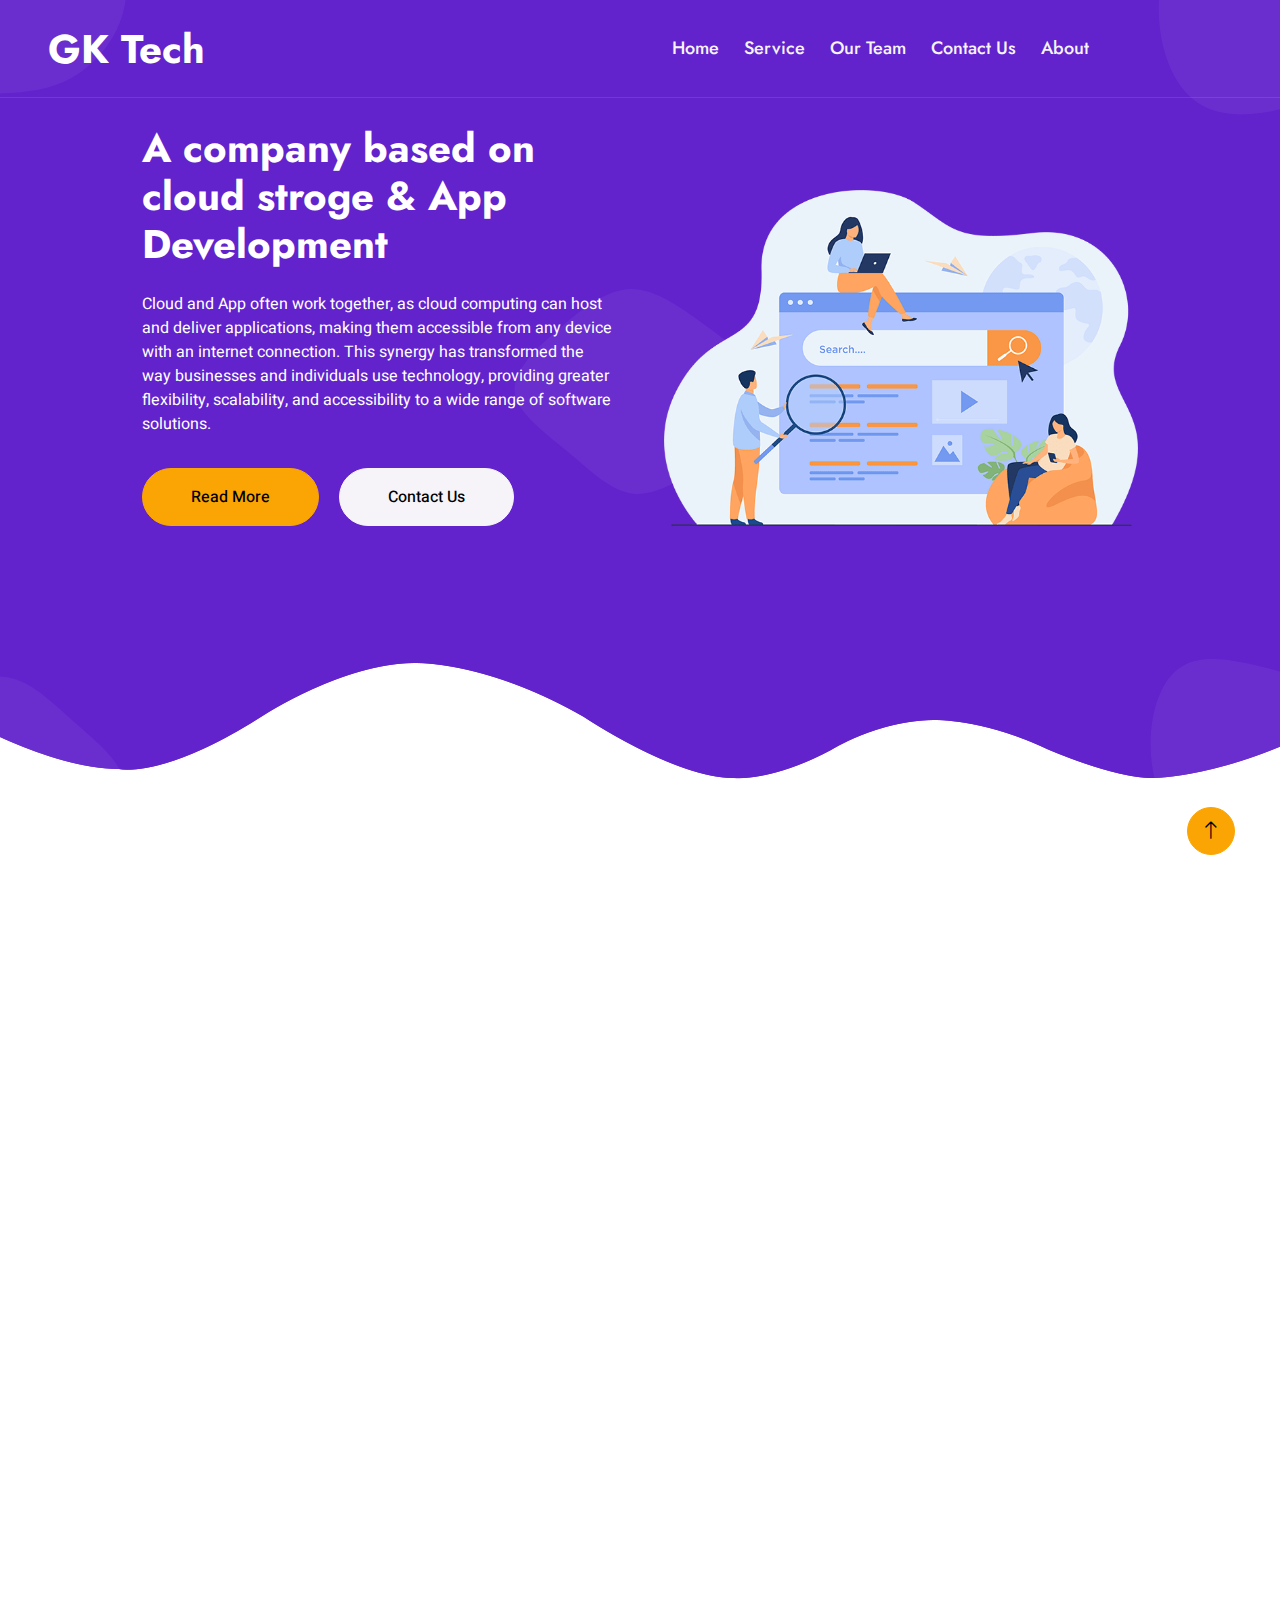
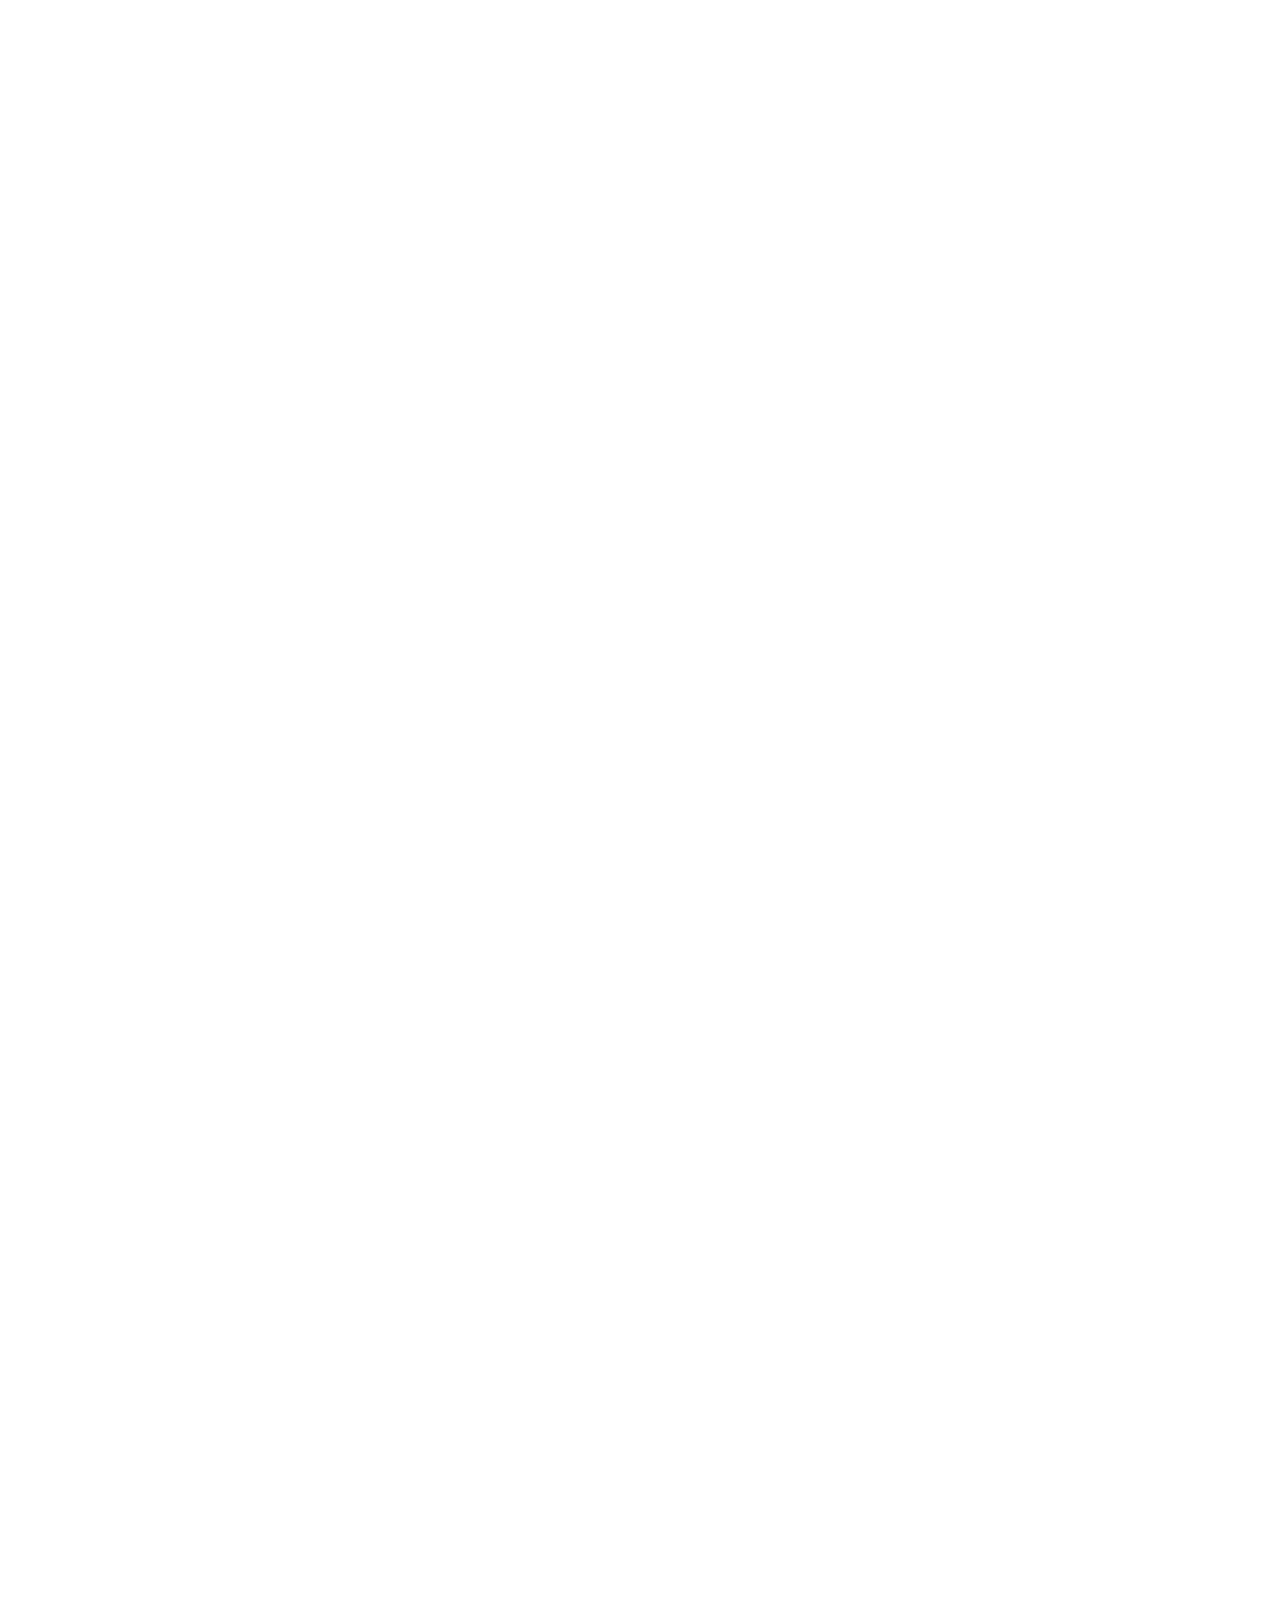
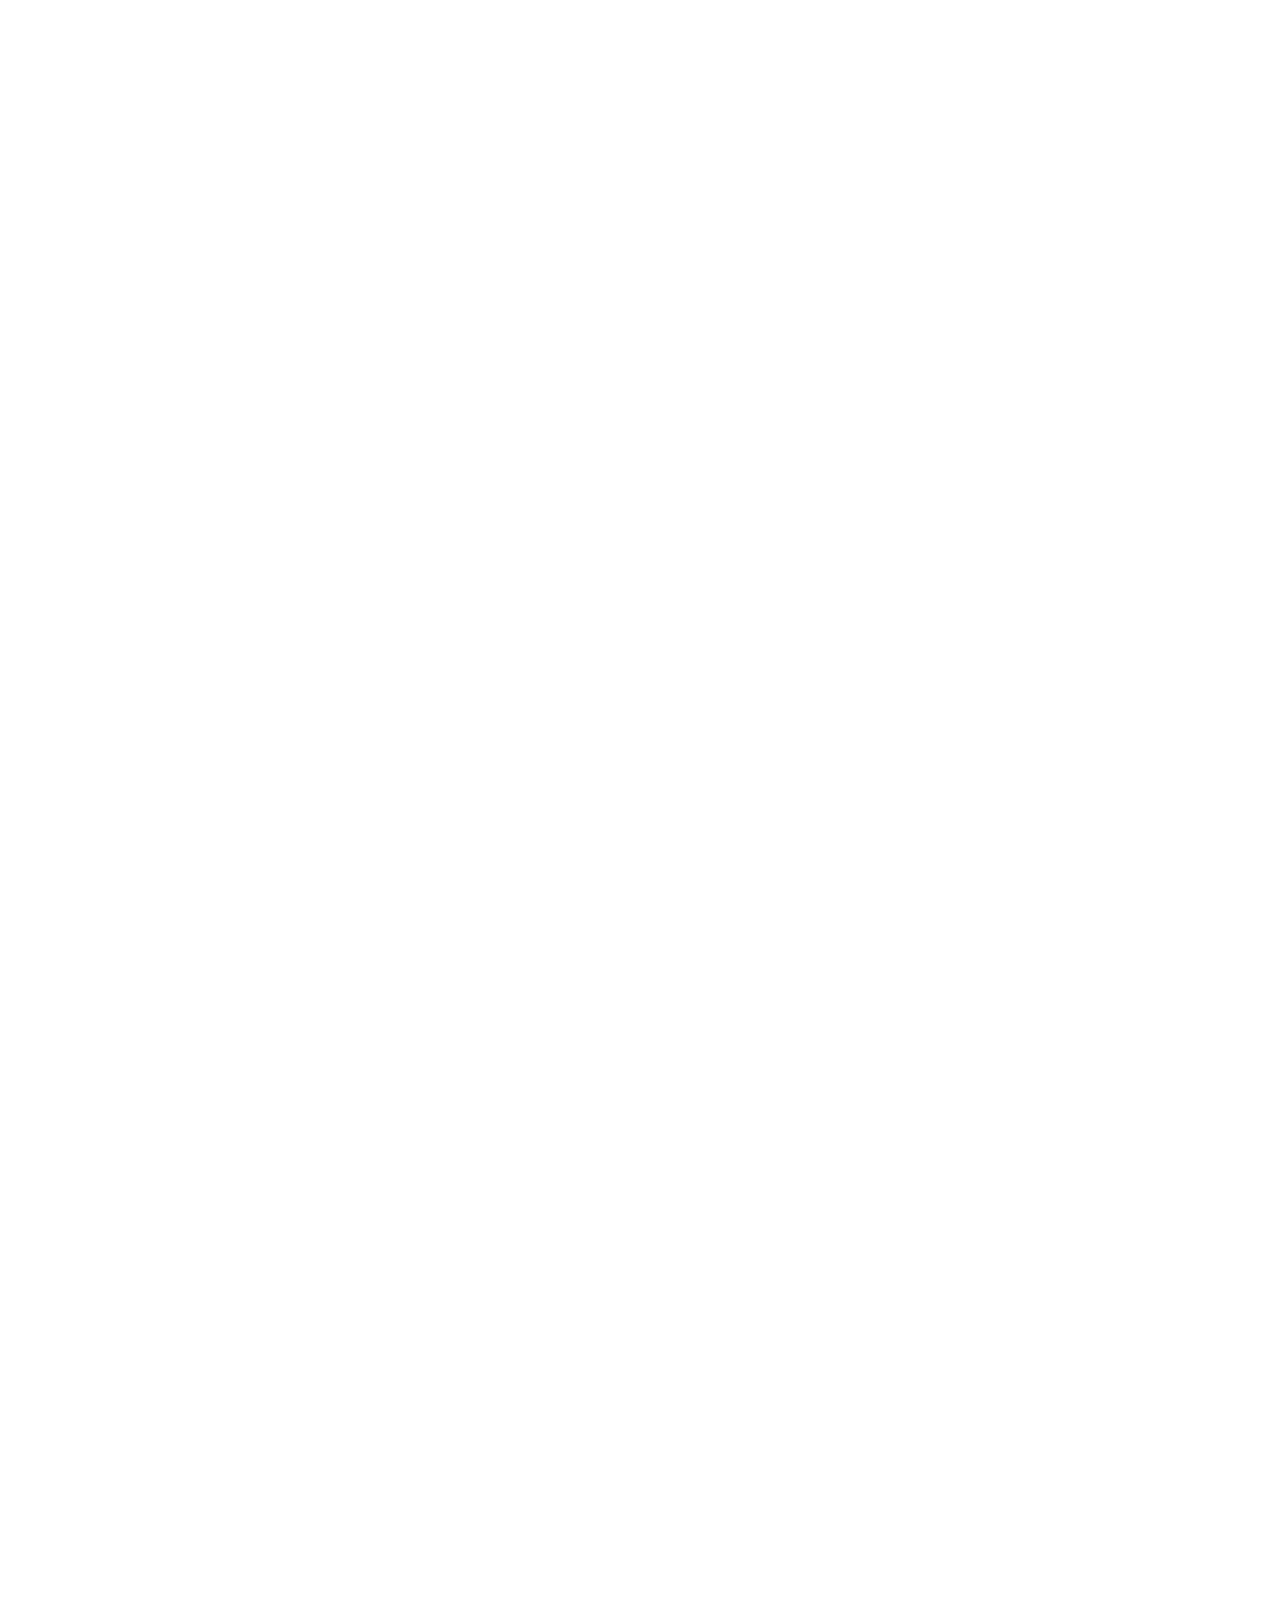
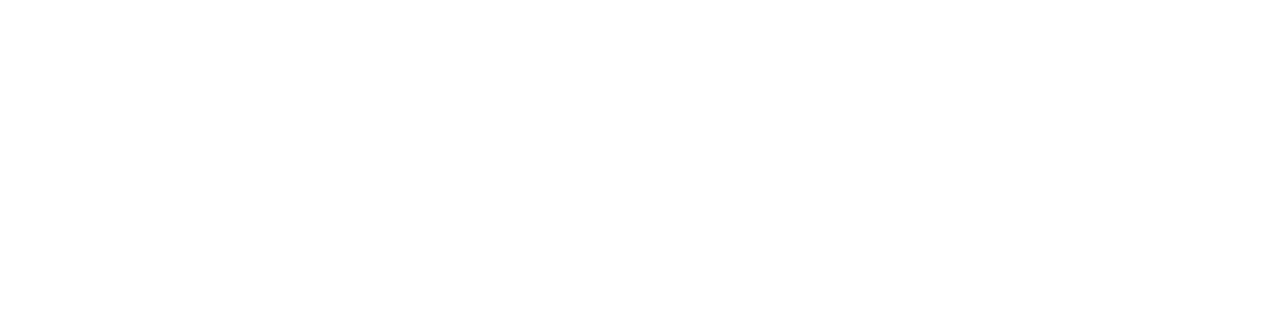
==== index.html @ c551e927 "final" ====
<!DOCTYPE html>
<html lang="en">

<head>
    <meta charset="utf-8">
    <title>GK Tech software Solutions</title>
    <meta content="width=device-width, initial-scale=1.0" name="viewport">
    <meta content="" name="keywords">
    <meta content="" name="description">

    <!-- Favicon -->
    <link href="img/favicon.ico" rel="icon">

    <!-- Google Web Fonts -->
    <link rel="preconnect" href="https://fonts.googleapis.com">
    <link rel="preconnect" href="https://fonts.gstatic.com" crossorigin>
    <link href="https://fonts.googleapis.com/css2?family=Heebo:wght@400;500&family=Jost:wght@500;600;700&display=swap"
        rel="stylesheet">

    <!-- Icon Font Stylesheet -->
    <link href="https://cdnjs.cloudflare.com/ajax/libs/font-awesome/5.10.0/css/all.min.css" rel="stylesheet">
    <link href="https://cdn.jsdelivr.net/npm/bootstrap-icons@1.4.1/font/bootstrap-icons.css" rel="stylesheet">

    <!-- Libraries Stylesheet -->
    <link href="lib/animate/animate.min.css" rel="stylesheet">
    <link href="lib/owlcarousel/assets/owl.carousel.min.css" rel="stylesheet">
    <link href="lib/lightbox/css/lightbox.min.css" rel="stylesheet">

    <!-- Customized Bootstrap Stylesheet -->
    <link href="css/bootstrap.min.css" rel="stylesheet">

    <!-- Template Stylesheet -->
    <link href="css/style.css" rel="stylesheet">
</head>

<body>
    <div class="container-xxl bg-white p-0">
        <!-- Spinner Start -->
        <div id="spinner"
            class="show bg-white position-fixed translate-middle w-100 vh-100 top-50 start-50 d-flex align-items-center justify-content-center">
            <div class="spinner-grow text-primary" style="width: 3rem; height: 3rem;" role="status">
                <span class="sr-only">Loading...</span>
            </div>
        </div>
        <!-- Spinner End -->


        <!-- Navbar & Hero Start -->
        <div class="container-xxl position-relative p-0">
            <nav class="navbar navbar-expand-lg navbar-light px-4 px-lg-5 py-3 py-lg-0">
                <a href="" class="navbar-brand p-0">
                    <h1 class="m-0">GK Tech</h1>
                    <!-- <img src="img/logo.png" alt="Logo"> -->
                </a>
                <button class="navbar-toggler" type="button" data-bs-toggle="collapse" data-bs-target="#navbarCollapse">
                    <span class="fa fa-bars"></span>
                </button>
                <!--it for navbar all hyperlinks-->
                <div class="collapse navbar-collapse" id="navbarCollapse">
                    <div class="navbar-nav mx-auto py-0">
                        <a href="#home" class="nav-item nav-link ">Home</a>
                        <a href="#service" class="nav-item nav-link">Service</a>
                        <a href="#ourteam" class="nav-item nav-link">Our Team</a>
                        <a href="#contactus" class="nav-item nav-link">Contact Us</a>
                        <a href="#about" class="nav-item nav-link">About</a>
                    </div>
                    <!--it for navbar all hyperlinks end-->
                </div>
            </nav>
            <!-- navbar end-->

            <!-- start about the company & Photos-->
            <div id="home" class="container-xxl bg-primary hero-header">
                <div class="container px-lg-5">
                    <div class="row g-5 align-items-end m-0">
                        <div class="col-lg-6 text-center text-lg-start">
                            <h1 class="text-white mb-4 animated slideInDown">A company based on cloud stroge & App
                                Development</h1>
                            <p class="text-white pb-3 animated slideInDown">Cloud and App often work together, as
                                cloud computing can host and
                                deliver applications, making them accessible from any device with an internet
                                connection. This synergy has transformed the way businesses and
                                individuals use technology, providing greater flexibility, scalability, and
                                accessibility to a wide range of software solutions.</p>
                            <a href=""
                                class="btn btn-secondary py-sm-3 px-sm-5 rounded-pill me-3 animated slideInLeft">Read
                                More</a>
                            <a href="" class="btn btn-light py-sm-3 px-sm-5 rounded-pill animated slideInRight">Contact
                                Us</a>
                        </div>
                        <div class="col-lg-6 text-center text-lg-start">
                            <img class="img-fluid animated zoomIn" src="img/hero.png" alt="">
                        </div>
                    </div>
                </div>
            </div>
        </div>
        <!-- Navbar & Hero End -->


        <!-- Feature Start -->
        <div class="container-xxl py-5">
            <div class="container py-5 px-lg-5">
                <div class="row g-4">
                    <div class="col-lg-4 wow fadeInUp " data-wow-delay="0.1s">
                        <div class="feature-item bg-light rounded text-center p-4">
                            <i class="fa fa-3x fa-mail-bulk text-primary mb-4"></i>
                            <h5 class="mb-3">Digital Marketing</h5>
                            <p class="m-0">A well-designed and user-friendly website is the
                                foundation of digital marketing. Platforms like Facebook, Instagram,
                                Twitter and Youtube.Creating valuable, relevant, and consistent
                                content (blogs, videos, animation) </p>
                        </div>
                    </div>
                    <div class="col-lg-4 wow fadeInUp" data-wow-delay="0.3s">
                        <div class="feature-item bg-light rounded text-center p-4">
                            <i class="fa fa-3x fa-search text-primary mb-4"></i>
                            <h5 class="mb-3">Googole Ads</h5>
                            <p class="m-0"> Google Ads allows advertisers to bid on specific
                                keywords related to their products or services.Advertisers can set
                                daily budgets to control spending. Google Ads supports various ad formats,
                                including text ads, display ads, video ads, shopping ads, and app promotion ads. </p>
                        </div>
                    </div>
                    <div class="col-lg-4 wow fadeInUp" data-wow-delay="0.5s">
                        <div class="feature-item bg-light rounded text-center p-4">
                            <i class="fa fa-3x fa-laptop-code text-primary mb-4"></i>
                            <h5 class="mb-3">Design & Development</h5>
                            <p class="m-0">Design visual elements of a product, including layout,
                                colors, typography. make sure that we doing best for designing.
                                Develop the design concepts and turn them into functional
                                products by writing code in languages like HTML, CSS, JavaScript,
                                and various programming languages.</p>
                        </div>
                    </div>
                </div>
            </div>
        </div>
        <!-- Feature End -->


        <!-- About Start -->
        <div id="about" class="container-xxl py-5">
            <div class="container py-5 px-lg-5">
                <div class="row g-5 align-items-center">
                    <div class="col-lg-6 wow fadeInUp" data-wow-delay="0.1s">
                        <p class="section-title text-secondary">About Us<span></span></p>
                        <h1 class="mb-5">#1 GK Tech software solution with Grow employees experience</h1>
                        <p class="mb-4">Gk Tech provides the service of mobile & desktops application, cloud service,
                            we develop the softwares, worko on Google ads, Social media marketing,GK Tech Software
                            Solution
                            and exploring new opportunities to enhance our [mention the relevant aspect, e.g.,
                            Artificial
                            intelligents, Robotics, software systems, etc.] in the future. </p>
                        <div class="skill mb-4">
                            <div class="d-flex justify-content-between">
                                <p class="mb-2">Digital Marketing</p>
                                <p class="mb-2">85%</p>
                            </div>
                            <div class="progress">
                                <div class="progress-bar bg-primary" role="progressbar" aria-valuenow="85"
                                    aria-valuemin="0" aria-valuemax="100"></div>
                            </div>
                        </div>
                        <div class="skill mb-4">
                            <div class="d-flex justify-content-between">
                                <p class="mb-2">Google Ads</p>
                                <p class="mb-2">75%</p>
                            </div>
                            <div class="progress">
                                <div class="progress-bar bg-secondary" role="progressbar" aria-valuenow="75"
                                    aria-valuemin="0" aria-valuemax="100"></div>
                            </div>
                        </div>
                        <div class="skill mb-4">
                            <div class="d-flex justify-content-between">
                                <p class="mb-2">Design & Development</p>
                                <p class="mb-2">95%</p>
                            </div>
                            <div class="progress">
                                <div class="progress-bar bg-dark" role="progressbar" aria-valuenow="95"
                                    aria-valuemin="0" aria-valuemax="100"></div>
                            </div>
                        </div>
                        <!-- <a href="" class="btn btn-primary py-sm-3 px-sm-5 rounded-pill mt-3">Read More</a> -->
                    </div>
                    <div class="col-lg-6">
                        <img class="img-fluid wow zoomIn" data-wow-delay="0.5s" src="img/about.png">
                    </div>
                </div>
            </div>
        </div>
        <!-- About End -->





        <!-- Service Start -->
        <div id="service" class="container-xxl py-5">
            <div class="container py-5 px-lg-5">
                <div class="wow fadeInUp" data-wow-delay="0.1s">
                    <p class="section-title text-secondary justify-content-center"><span></span>Our
                        Services<span></span></p>
                    <h1 class="text-center mb-5">What Solutions We Provide</h1>
                </div>
                <div class="row g-4">
                    <div class="col-lg-4 col-md-6 wow fadeInUp" data-wow-delay="0.1s">
                        <div class="service-item d-flex flex-column text-center rounded">
                            <div class="service-icon flex-shrink-0">
                                <i class="fa fa-brain fa-2x"></i>
                            </div>
                            <h5 class="mb-3">Artificial intelligents</h5>
                            <p class="m-0"> Integrating AI and ML capabilities into software and mobile applications
                                to enable data-driven decision-making, data science, deep lerning and automation
                                using with python or reatjs programming language.</p>

                        </div>
                    </div>
                    <div class="col-lg-4 col-md-6 wow fadeInUp" data-wow-delay="0.3s">
                        <div class="service-item d-flex flex-column text-center rounded">
                            <div class="service-icon flex-shrink-0">
                                <i class="fa fa-laptop-code fa-2x"></i>
                            </div>
                            <h5 class="mb-3">Web Design</h5>
                            <p class="m-0"> Ensuring that websites adapt and display correctly on various devices and
                                screen sizes, providing a seamless user experience on desktops, tablets,
                                and smartphones. Platforms like WordPress, Html, css, JavaScript.</p>

                        </div>
                    </div>
                    <div class="col-lg-4 col-md-6 wow fadeInUp" data-wow-delay="0.5s">
                        <div class="service-item d-flex flex-column text-center rounded">
                            <div class="service-icon flex-shrink-0">
                                <i class="fab fa-facebook-f fa-2x"></i>
                            </div>
                            <h5 class="mb-3">Social Media Marketing</h5>
                            <p class="m-0">Crafting engaging and relevant content, including
                                posts, images, videos, and stories, tailored to the preferences
                                of the target audience.Social media platforms (e.g., Facebook,
                                Instagram, Twitter, LinkedIn, TikTok) </p>

                        </div>
                    </div>
                    <div class="col-lg-4 col-md-6 wow fadeInUp" data-wow-delay="0.1s">
                        <div class="service-item d-flex flex-column text-center rounded">
                            <div class="service-icon flex-shrink-0">
                                <i class="fa fa-cloud fa-2x"></i>
                            </div>
                            <h5 class="mb-3">Cloud Storage</h5>
                            <p class="m-0">Leading cloud providers offer high availability and redundancy,
                                ensuring, connect the data center then retrive your data and connet the
                                mobile or laptop application</p>

                        </div>
                    </div>
                    <div class="col-lg-4 col-md-6 wow fadeInUp" data-wow-delay="0.3s">
                        <div class="service-item d-flex flex-column text-center rounded">
                            <div class="service-icon flex-shrink-0">
                                <i class="fa fa-code fa-2x"></i>
                            </div>
                            <h5 class="mb-3">Software Development</h5>
                            <p class="m-0"> Software development is an iterative process that involves
                                multiple stages, including planning, designing, coding, testing, and
                                deployment. we are develop as per requeirment of Clients using with
                                C#, C++, python, java. </p>

                        </div>
                    </div>
                    <div class="col-lg-4 col-md-6 wow fadeInUp" data-wow-delay="0.5s">
                        <div class="service-item d-flex flex-column text-center rounded">
                            <div class="service-icon flex-shrink-0">
                                <i class="fab fa-android fa-2x"></i>
                            </div>
                            <h5 class="mb-3">App Development</h5>
                            <p class="m-0">Creating mobile applications for iOS and Android devices,
                                often using frameworks like React Native or Flutter, java, kotlin, xml
                                and using IDE frameworks
                                like Android studio and vscode.</p>

                        </div>
                    </div>
                </div>
            </div>
        </div>
        <!-- Service End -->


        <!-- Projects Start -->

        <!-- <div class="container-xxl py-5">
            <div class="container py-5 px-lg-5">
                <div class="wow fadeInUp" data-wow-delay="0.1s">
                    <p class="section-title text-secondary justify-content-center"><span></span>Our Projects<span></span></p>
                    <h1 class="text-center mb-5">Recently Completed Projects</h1>
                </div>
                <div class="row mt-n2 wow fadeInUp" data-wow-delay="0.3s">
                    <div class="col-12 text-center">
                        <ul class="list-inline mb-5" id="portfolio-flters">
                            <li class="mx-2 active" data-filter="*">All</li>
                            <li class="mx-2" data-filter=".first">Web Design</li>
                            <li class="mx-2" data-filter=".second">Graphic Design</li>
                        </ul>
                    </div>
                </div>
                <div class="row g-4 portfolio-container">
                    <div class="col-lg-4 col-md-6 portfolio-item first wow fadeInUp" data-wow-delay="0.1s">
                        <div class="rounded overflow-hidden">
                            <div class="position-relative overflow-hidden">
                                <img class="img-fluid w-100" src="img/portfolio-1.jpg" alt="">
                                <div class="portfolio-overlay">
                                    <a class="btn btn-square btn-outline-light mx-1" href="img/portfolio-1.jpg" data-lightbox="portfolio"><i class="fa fa-eye"></i></a>
                                    <a class="btn btn-square btn-outline-light mx-1" href=""><i class="fa fa-link"></i></a>
                                </div>
                            </div>
                            <div class="bg-light p-4">
                                <p class="text-primary fw-medium mb-2">UI / UX Design</p>
                                <h5 class="lh-base mb-0">Digital Agency Website Design And Development</a>
                            </div>
                        </div>
                    </div>
                    <div class="col-lg-4 col-md-6 portfolio-item second wow fadeInUp" data-wow-delay="0.3s">
                        <div class="rounded overflow-hidden">
                            <div class="position-relative overflow-hidden">
                                <img class="img-fluid w-100" src="img/portfolio-2.jpg" alt="">
                                <div class="portfolio-overlay">
                                    <a class="btn btn-square btn-outline-light mx-1" href="img/portfolio-2.jpg" data-lightbox="portfolio"><i class="fa fa-eye"></i></a>
                                    <a class="btn btn-square btn-outline-light mx-1" href=""><i class="fa fa-link"></i></a>
                                </div>
                            </div>
                            <div class="bg-light p-4">
                                <p class="text-primary fw-medium mb-2">UI / UX Design</p>
                                <h5 class="lh-base mb-0">Digital Agency Website Design And Development</a>
                            </div>
                        </div>
                    </div>
                    <div class="col-lg-4 col-md-6 portfolio-item first wow fadeInUp" data-wow-delay="0.5s">
                        <div class="rounded overflow-hidden">
                            <div class="position-relative overflow-hidden">
                                <img class="img-fluid w-100" src="img/portfolio-3.jpg" alt="">
                                <div class="portfolio-overlay">
                                    <a class="btn btn-square btn-outline-light mx-1" href="img/portfolio-3.jpg" data-lightbox="portfolio"><i class="fa fa-eye"></i></a>
                                    <a class="btn btn-square btn-outline-light mx-1" href=""><i class="fa fa-link"></i></a>
                                </div>
                            </div>
                            <div class="bg-light p-4">
                                <p class="text-primary fw-medium mb-2">UI / UX Design</p>
                                <h5 class="lh-base mb-0">Digital Agency Website Design And Development</a>
                            </div>
                        </div>
                    </div>
                    <div class="col-lg-4 col-md-6 portfolio-item second wow fadeInUp" data-wow-delay="0.1s">
                        <div class="rounded overflow-hidden">
                            <div class="position-relative overflow-hidden">
                                <img class="img-fluid w-100" src="img/portfolio-4.jpg" alt="">
                                <div class="portfolio-overlay">
                                    <a class="btn btn-square btn-outline-light mx-1" href="img/portfolio-4.jpg" data-lightbox="portfolio"><i class="fa fa-eye"></i></a>
                                    <a class="btn btn-square btn-outline-light mx-1" href=""><i class="fa fa-link"></i></a>
                                </div>
                            </div>
                            <div class="bg-light p-4">
                                <p class="text-primary fw-medium mb-2">UI / UX Design</p>
                                <h5 class="lh-base mb-0">Digital Agency Website Design And Development</a>
                            </div>
                        </div>
                    </div>
                    <div class="col-lg-4 col-md-6 portfolio-item first wow fadeInUp" data-wow-delay="0.3s">
                        <div class="rounded overflow-hidden">
                            <div class="position-relative overflow-hidden">
                                <img class="img-fluid w-100" src="img/portfolio-5.jpg" alt="">
                                <div class="portfolio-overlay">
                                    <a class="btn btn-square btn-outline-light mx-1" href="img/portfolio-5.jpg" data-lightbox="portfolio"><i class="fa fa-eye"></i></a>
                                    <a class="btn btn-square btn-outline-light mx-1" href=""><i class="fa fa-link"></i></a>
                                </div>
                            </div>
                            <div class="bg-light p-4">
                                <p class="text-primary fw-medium mb-2">UI / UX Design</p>
                                <h5 class="lh-base mb-0">Digital Agency Website Design And Development</a>
                            </div>
                        </div>
                    </div>
                    <div class="col-lg-4 col-md-6 portfolio-item second wow fadeInUp" data-wow-delay="0.5s">
                        <div class="rounded overflow-hidden">
                            <div class="position-relative overflow-hidden">
                                <img class="img-fluid w-100" src="img/portfolio-6.jpg" alt="">
                                <div class="portfolio-overlay">
                                    <a class="btn btn-square btn-outline-light mx-1" href="img/portfolio-6.jpg" data-lightbox="portfolio"><i class="fa fa-eye"></i></a>
                                    <a class="btn btn-square btn-outline-light mx-1" href=""><i class="fa fa-link"></i></a>
                                </div>
                            </div>
                            <div class="bg-light p-4">
                                <p class="text-primary fw-medium mb-2">UI / UX Design</p>
                                <h5 class="lh-base mb-0">Digital Agency Website Design And Development</a>
                            </div>
                        </div>
                    </div>
                </div>
            </div>
        </div> -->
        <!-- Projects End -->




        <!-- Testimonial Start -->

        <!-- <div class="container-xxl py-5 wow fadeInUp" data-wow-delay="0.1s">
            <div class="container py-5 px-lg-5">
                <p class="section-title text-secondary justify-content-center"><span></span>Testimonial<span></span></p>
                <h1 class="text-center mb-5">What Say Our Clients!</h1>
                <div class="owl-carousel testimonial-carousel">
                    <div class="testimonial-item bg-light rounded my-4">
                        <p class="fs-5"><i class="fa fa-quote-left fa-4x text-primary mt-n4 me-3"></i>Diam dolor diam ipsum sit. Aliqu diam amet diam et eos. Clita erat ipsum et lorem et sit sed stet lorem sit clita duo justo.</p>
                        <div class="d-flex align-items-center">
                            <img class="img-fluid flex-shrink-0 rounded-circle" src="img/testimonial-1.jpg" style="width: 65px; height: 65px;">
                            <div class="ps-4">
                                <h5 class="mb-1">Client Name</h5>
                                <span>Profession</span>
                            </div>
                        </div>
                    </div>
                    <div class="testimonial-item bg-light rounded my-4">
                        <p class="fs-5"><i class="fa fa-quote-left fa-4x text-primary mt-n4 me-3"></i>Diam dolor diam ipsum sit. Aliqu diam amet diam et eos. Clita erat ipsum et lorem et sit sed stet lorem sit clita duo justo.</p>
                        <div class="d-flex align-items-center">
                            <img class="img-fluid flex-shrink-0 rounded-circle" src="img/testimonial-2.jpg" style="width: 65px; height: 65px;">
                            <div class="ps-4">
                                <h5 class="mb-1">Client Name</h5>
                                <span>Profession</span>
                            </div>
                        </div>
                    </div>
                    <div class="testimonial-item bg-light rounded my-4">
                        <p class="fs-5"><i class="fa fa-quote-left fa-4x text-primary mt-n4 me-3"></i>Diam dolor diam ipsum sit. Aliqu diam amet diam et eos. Clita erat ipsum et lorem et sit sed stet lorem sit clita duo justo.</p>
                        <div class="d-flex align-items-center">
                            <img class="img-fluid flex-shrink-0 rounded-circle" src="img/testimonial-3.jpg" style="width: 65px; height: 65px;">
                            <div class="ps-4">
                                <h5 class="mb-1">Client Name</h5>
                                <span>Profession</span>
                            </div>
                        </div>
                    </div>
                </div>
            </div>
        </div> -->
        <!-- Testimonial End -->


        <!-- Team Start -->
        <div id="ourteam" class="container-xxl py-5">
            <div class="container py-5 px-lg-5">
                <div class="wow fadeInUp" data-wow-delay="0.1s">
                    <p class="section-title text-secondary justify-content-center"><span></span>Our Team<span></span>
                    </p>
                    <h1 class="text-center mb-5">Our Team Members</h1>
                </div>
                <div class="row g-4">
                    <div class="col-lg-4 col-md-6 wow fadeInUp" data-wow-delay="0.1s">
                        <div class="team-item bg-light rounded">
                            <div class="text-center border-bottom p-4">
                                <img class="img-fluid rounded-circle mb-4" src="img/kbu.jpg" alt="">
                                <h5>Khushbu</h5>
                                <span>M.D, CEO & Founder</span>
                            </div>
                            <div class="d-flex justify-content-center p-4">
                                <!-- <a class="btn btn-square mx-1" href=""><i class="fab fa-facebook-f"></i></a>
                                <a class="btn btn-square mx-1" href=""><i class="fab fa-twitter"></i></a> -->
                                <a class="btn btn-square mx-1" href=""><i class="fab fa-instagram"></i></a>
                                <a class="btn btn-square mx-1" href=""><i class="fab fa-linkedin-in"></i></a>
                            </div>
                        </div>
                    </div>
                    <div class="col-lg-4 col-md-6 wow fadeInUp" data-wow-delay="0.3s">
                        <div class="team-item bg-light rounded">
                            <div class="text-center border-bottom p-4">
                                <img class="img-fluid rounded-circle mb-4" src="img/Gautam.png" alt="">
                                <h5>Gautam Khanna</h5>
                                <span>CTO</span>
                            </div>
                            <div class="d-flex justify-content-center p-4">
                                <a class="btn btn-square mx-1" href=""><i class="fab fa-facebook-f"></i></a>
                                <!-- <a class="btn btn-square mx-1" href=""><i class="fab fa-twitter"></i></a> -->
                                <a class="btn btn-square mx-1" href=""><i class="fab fa-instagram"></i></a>
                                <a class="btn btn-square mx-1" href=""><i class="fab fa-linkedin-in"></i></a>
                            </div>
                        </div>
                    </div>
                    <div class="col-lg-4 col-md-6 wow fadeInUp" data-wow-delay="0.5s">
                        <div class="team-item bg-light rounded">
                            <div class="text-center border-bottom p-4">
                                <img class="img-fluid rounded-circle mb-4" src="img/team-1.jpg" alt="">
                                <h5>Manish Gupta</h5>
                                <span>CA Expert</span>
                            </div>
                            <div class="d-flex justify-content-center p-4">
                                <a class="btn btn-square mx-1" href=""><i class="fab fa-facebook-f"></i></a>
                                <!-- <a class="btn btn-square mx-1" href=""><i class="fab fa-twitter"></i></a> -->
                                <a class="btn btn-square mx-1" href=""><i class="fab fa-instagram"></i></a>
                                <a class="btn btn-square mx-1" href=""><i class="fab fa-linkedin-in"></i></a>
                            </div>
                        </div>
                    </div>
                    <div class="col-lg-4 col-md-6 wow fadeInUp" data-wow-delay="0.5s">
                        <div class="team-item bg-light rounded">
                            <div class="text-center border-bottom p-4">
                                <img class="img-fluid rounded-circle mb-4" src="img/Ajeet Singh.jpeg" alt="">
                                <h5>Ajeet Singh</h5>
                                <span>Advocate & Legal advisor</span>
                            </div>
                            <div class="d-flex justify-content-center p-4">
                                <a class="btn btn-square mx-1" href=""><i class="fab fa-facebook-f"></i></a>
                                <!-- <a class="btn btn-square mx-1" href=""><i class="fab fa-twitter"></i></a> -->
                                <a class="btn btn-square mx-1" href=""><i class="fab fa-instagram"></i></a>
                                <a class="btn btn-square mx-1" href=""><i class="fab fa-linkedin-in"></i></a>
                            </div>
                        </div>
                    </div>
                </div>
            </div>
        </div>
        <!-- Team End -->


        <!-- Footer Start -->
        <div id="contactus" class="container-fluid bg-primary text-light footer wow fadeIn" data-wow-delay="0.1s">
            <div class="container py-5 px-lg-5">
                <div class="row g-5">
                    <div class="col-md-6 col-lg-3">
                        <p class="section-title text-white h5 mb-4">Address<span></span></p>
                        <p class="maerker-1"><a
                                href="https://www.google.com/maps/place/Khanna+Residency/@29.8781775,77.5260472,17z/data=!3m1!4b1!4m6!3m5!1s0x390e95c7d9702a3f:0x7283d15036c0023c!8m2!3d29.8781775!4d77.5260472!16s%2Fg%2F11qpk5nvrz?authuser=0&entry=ttu"><i
                                    class="fa fa-map-marker-alt me-3"></i></a> Khanna residency vill Landhora Guzur,
                            nearby highway delhi road,
                            <City->Saharanpur</City->
                        </p>
                        <p><i class="fa fa-phone-alt me-3"></i>+91- 7906080976</p>
                        <p class="maerker-1"><i class="fa fa-envelope me-3"></i>kapilkumarkh@gmail.com</p>
                        <!-- <div class="d-flex pt-2">
                            <a class="btn btn-outline-light btn-social" href=""><i class="fab fa-twitter"></i></a>
                            <a class="btn btn-outline-light btn-social" href=""><i class="fab fa-facebook-f"></i></a>
                            <a class="btn btn-outline-light btn-social" href=""><i class="fab fa-instagram"></i></a>
                            <a class="btn btn-outline-light btn-social" href=""><i class="fab fa-linkedin-in"></i></a>
                        </div> -->
                    </div>
                    <div class="col-md-6 col-lg-3">
                        <p class="section-title text-white h5 mb-4">Quick Link<span></span></p>
                        <a class="btn btn-link" href="#about">About Us</a>
                        <a class="btn btn-link" href="#contactus">Contact Us</a>
                        <a class="btn btn-link" href="parivacy.html">Privacy Policy</a>
                        <a class="btn btn-link" href="T&C.html">Terms & Condition</a>
                        <!-- <a class="btn btn-link" href="">Career</a> -->
                    </div>

                    <div class="col-md-6 col-lg-3">
                        <p class="section-title text-white h5 mb-4">Newsletter<span></span></p>
                        <p>Hi there! Greeting form GK Tech Software solution that we are best beacuse we are doing best
                            performance & User friendly experience.</p>
                        <div class="position-relative w-100 mt-3">
                            <!-- <input class="form-control border-0 rounded-pill w-100 ps-4 pe-5" type="text" placeholder="Your Email" style="height: 48px;">
                            <button type="button" class="btn shadow-none position-absolute top-0 end-0 mt-1 me-2"><i class="fa fa-paper-plane text-primary fs-4"></i></button> -->
                        </div>
                    </div>
                </div>
            </div>
            <div class="container px-lg-5">
                <div class="copyright">
                    <div class="row">
                        <div class="col-md-6 text-center text-md-start mb-3 mb-md-0">
                            &copy; <a class="border-bottom" href="#">GK Tech software solution</a>, All Right Reserved.



                        </div>

                    </div>
                </div>
            </div>
        </div>
        <!-- Footer End -->


        <!-- Back to Top -->
        <a href="#" class="btn btn-lg btn-secondary btn-lg-square back-to-top"><i class="bi bi-arrow-up"></i></a>
    </div>

    <!-- JavaScript Libraries -->
    <script src="https://code.jquery.com/jquery-3.4.1.min.js"></script>
    <script src="https://cdn.jsdelivr.net/npm/bootstrap@5.0.0/dist/js/bootstrap.bundle.min.js"></script>
    <script src="lib/wow/wow.min.js"></script>
    <script src="lib/easing/easing.min.js"></script>
    <script src="lib/waypoints/waypoints.min.js"></script>
    <script src="lib/counterup/counterup.min.js"></script>
    <script src="lib/owlcarousel/owl.carousel.min.js"></script>
    <script src="lib/isotope/isotope.pkgd.min.js"></script>
    <script src="lib/lightbox/js/lightbox.min.js"></script>

    <!-- Template Javascript -->
    <script src="js/main.js"></script>
</body>

</html>
---- css/style.css ----
/********** Template CSS **********/
:root {
    --primary: #6222CC;
    --secondary: #04fbef;
    --light: #F6F4F9;
    --dark: #04000B;
}


/*** Spinner ***/
#spinner {
    opacity: 0;
    visibility: hidden;
    transition: opacity .5s ease-out, visibility 0s linear .5s;
    z-index: 99999;
}

#spinner.show {
    transition: opacity .5s ease-out, visibility 0s linear 0s;
    visibility: visible;
    opacity: 1;
}

.back-to-top {
    position: fixed;
    display: none;
    right: 45px;
    bottom: 45px;
    z-index: 99;
}


/*** Heading ***/
h1,
h2,
.fw-bold {
    font-weight: 700 !important;
}

h3,
h4,
.fw-semi-bold {
    font-weight: 600 !important;
}

h5,
h6,
.fw-medium {
    font-weight: 500 !important;
}


/*** Button ***/
.btn {
    font-weight: 500;
    transition: .5s;
}

.btn:hover {
    box-shadow: 0 0 10px rgba(0, 0, 0, .5);
}

.btn-square {
    width: 38px;
    height: 38px;
}

.btn-sm-square {
    width: 32px;
    height: 32px;
}

.btn-lg-square {
    width: 48px;
    height: 48px;
}

.btn-square,
.btn-sm-square,
.btn-lg-square {
    padding: 0;
    display: flex;
    align-items: center;
    justify-content: center;
    font-weight: normal;
    border-radius: 50px;
}


/*** Navbar ***/
.navbar .dropdown-toggle::after {
    border: none;
    content: "\f067";
    font-family: "Font Awesome 5 Free";
    font-size: 10px;
    font-weight: bold;
    vertical-align: middle;
    margin-left: 8px;
}

.navbar-light .navbar-nav .nav-link {
    position: relative;
    margin-right: 25px;
    padding: 35px 0;
    font-family: 'Jost', sans-serif;
    font-size: 18px;
    font-weight: 500;
    color: var(--light) !important;
    outline: none;
    transition: .5s;
}

.sticky-top.navbar-light .navbar-nav .nav-link {
    padding: 20px 0;
    color: var(--dark) !important;
}

.navbar-light .navbar-nav .nav-link:hover,
.navbar-light .navbar-nav .nav-link.active {
    color: var(--secondary) !important;
}

.navbar-light .navbar-brand h1 {
    color: #FFFFFF;
}

.navbar-light .navbar-brand img {
    max-height: 60px;
    transition: .5s;
}

.sticky-top.navbar-light .navbar-brand img {
    max-height: 45px;
}

@media (max-width: 991.98px) {
    .sticky-top.navbar-light {
        position: relative;
        background: #FFFFFF;
    }

    .navbar-light .navbar-collapse {
        margin-top: 15px;
        border-top: 1px solid #DDDDDD;
    }

    .navbar-light .navbar-nav .nav-link,
    .sticky-top.navbar-light .navbar-nav .nav-link {
        padding: 10px 0;
        margin-left: 0;
        color: var(--dark) !important;
    }

    .navbar-light .navbar-brand h1 {
        color: var(--primary);
    }

    .navbar-light .navbar-brand img {
        max-height: 45px;
    }
}

@media (min-width: 992px) {
    .navbar-light {
        position: absolute;
        width: 100%;
        top: 0;
        left: 0;
        border-bottom: 1px solid rgba(256, 256, 256, .1);
        z-index: 999;
    }
    
    .sticky-top.navbar-light {
        position: fixed;
        background: #FFFFFF;
    }

    .sticky-top.navbar-light .navbar-brand h1 {
        color: var(--primary);
    }

    .navbar-light .navbar-nav .nav-item .dropdown-menu {
        display: block;
        border: none;
        margin-top: 0;
        top: 150%;
        opacity: 0;
        visibility: hidden;
        transition: .5s;
    }

    .navbar-light .navbar-nav .nav-item:hover .dropdown-menu {
        top: 100%;
        visibility: visible;
        transition: .5s;
        opacity: 1;
    }

    .navbar-light .btn {
        color: var(--dark);
        background: #FFFFFF;
    }

    .sticky-top.navbar-light .btn {
        color: var(--dark);
        background: var(--secondary);
    }
}


/*** Hero Header ***/
.hero-header {
    margin-bottom: 6rem;
    /* padding:18rem  0; */
    padding-top: 4.754rem;
    padding-bottom: 16rem;
    background:
        url(../img/blob-top-left.png),
        url(../img/blob-top-right.png),
        url(../img/blob-bottom-left.png),
        url(../img/blob-bottom-right.png),
        url(../img/blob-center.png),
        url(../img/bg-bottom.png);
    background-position:
        left 0px top 0px,
        right 0px top 0px,
        left 0px bottom 0px,
        right 0px bottom 0px,
        center center,
        center bottom;
    background-repeat: no-repeat;
}

@media (max-width: 991.98px) {
    .hero-header {
        padding: 6rem 0 9rem 0;
    }
}


/*** Section Title ***/
.section-title {
    position: relative;
    display: flex;
    align-items: center;
    font-weight: 500;
    text-transform: uppercase;
}

.section-title span:first-child,
.section-title span:last-child {
    position: relative;
    display: inline-block;
    margin-right: 30px;
    width: 30px;
    height: 2px;
}

.section-title span:last-child {
    margin-right: 0;
    margin-left: 30px;
}

.section-title span:first-child::after,
.section-title span:last-child::after {
    position: absolute;
    content: "";
    width: 15px;
    height: 2px;
    top: 0;
    right: -20px;
}

.section-title span:last-child::after {
    right: auto;
    left: -20px;
}

.section-title.text-primary span:first-child,
.section-title.text-primary span:last-child,
.section-title.text-primary span:first-child::after,
.section-title.text-primary span:last-child::after {
    background: var(--primary);
}

.section-title.text-secondary span:first-child,
.section-title.text-secondary span:last-child,
.section-title.text-secondary span:first-child::after,
.section-title.text-secondary span:last-child::after {
    background: var(--secondary);
}

.section-title.text-white span:first-child,
.section-title.text-white span:last-child,
.section-title.text-white span:first-child::after,
.section-title.text-white span:last-child::after {
    background: #FFFFFF;
}


/*** Feature ***/
.feature-item {
    transition: .5s;
}

.feature-item:hover {
    margin-top: -15px;
}


/*** About ***/
.progress {
    height: 5px;
}

.progress .progress-bar {
    width: 0px;
    transition: 3s;
}


/*** Fact ***/
.fact {
    margin: 6rem 0;
    background:
        url(../img/blob-top-left.png),
        url(../img/blob-top-right.png),
        url(../img/blob-bottom-left.png),
        url(../img/blob-bottom-right.png),
        url(../img/blob-center.png);
    background-position:
        left 0px top 0px,
        right 0px top 0px,
        left 0px bottom 0px,
        right 0px bottom 0px,
        center center;
    background-repeat: no-repeat;
}


/*** Service ***/
.service-item {
    position: relative;
    padding: 45px 30px;
    background: var(--light);
    overflow: hidden;
    transition: .5s;
}

.service-item:hover {
    margin-top: -15px;
    padding-bottom: 60px;
    background: var(--primary);
}

.service-item .service-icon {
    margin: 0 auto 20px auto;
    width: 100px;
    height: 100px;
    display: flex;
    align-items: center;
    justify-content: center;
    color: var(--light);
    background: url(../img/blob-primary.png) center center no-repeat;
    background-size: contain;
    transition: .5s;
}

.service-item:hover .service-icon {
    color: var(--dark);
    background: url(../img/blob-secondary.png) center center no-repeat;
    background-size: contain;
}

.service-item h5,
.service-item p {
    transition: .5s;
}

.service-item:hover h5,
.service-item:hover p {
    color: #FFFFFF;
}

.service-item a.btn {
    position: absolute;
    bottom: -40px;
    left: 50%;
    transform: translateX(-50%);
    color: var(--primary);
    background: #FFFFFF;
    border-radius: 40px 40px 0 0;
    transition: .5s;
    z-index: 1;
}

.service-item a.btn:hover {
    color: var(--dark);
    background: var(--secondary);
}

.service-item:hover a.btn {
    bottom: 0;
}


/*** Project Portfolio ***/
#portfolio-flters li {
    display: inline-block;
    font-weight: 500;
    color: var(--dark);
    cursor: pointer;
    transition: .5s;
    border-bottom: 2px solid transparent;
}

#portfolio-flters li:hover,
#portfolio-flters li.active {
    color: var(--primary);
    border-color: var(--primary);
}

.portfolio-item img {
    transition: .5s;
}

.portfolio-item:hover img {
    transform: scale(1.1);
}

.portfolio-item .portfolio-overlay {
    position: absolute;
    display: flex;
    align-items: center;
    justify-content: center;
    width: 100%;
    height: 100%;
    top: 0;
    left: 0;
    background: rgba(98, 34, 204, .9);
    transition: .5s;
    opacity: 0;
}

.portfolio-item:hover .portfolio-overlay {
    opacity: 1;
}


/*** Newsletter ***/
.newsletter {
    margin: 6rem 0;
    background:
        url(../img/blob-top-left.png),
        url(../img/blob-top-right.png),
        url(../img/blob-bottom-left.png),
        url(../img/blob-bottom-right.png),
        url(../img/blob-center.png);
    background-position:
        left 0px top 0px,
        right 0px top 0px,
        left 0px bottom 0px,
        right 0px bottom 0px,
        center center;
    background-repeat: no-repeat;
}


/*** Testimonial ***/
.testimonial-carousel .testimonial-item {
    padding: 0 30px 30px 30px;
}

.testimonial-carousel .owl-nav {
    display: flex;
    justify-content: center;
}

.testimonial-carousel .owl-nav .owl-prev,
.testimonial-carousel .owl-nav .owl-next {
    margin: 0 12px;
    width: 60px;
    height: 60px;
    display: flex;
    align-items: center;
    justify-content: center;
    color: var(--primary);
    background: var(--light);
    border-radius: 60px;
    font-size: 22px;
    transition: .5s;
}

.testimonial-carousel .owl-nav .owl-prev:hover,
.testimonial-carousel .owl-nav .owl-next:hover {
    color: #FFFFFF;
    background: var(--primary);
    box-shadow: 0 0 10px rgba(0, 0, 0, .5);
}


/*** Team ***/
.team-item .btn {
    color: var(--primary);
    background: #FFFFFF;
}

.team-item .btn:hover {
    color: #FFFFFF;
    background: var(--primary);
}


/*** Footer ***/
.footer {
    margin-top: 2rem;
    padding-top: 2rem;
    background:
       
        url(../img/map.png);
    background-position:
        center top,
        center center;
    background-repeat: no-repeat;
}

.footer .btn.btn-social {
    margin-right: 5px;
    width: 40px;
    height: 40px;
    display: flex;
    align-items: center;
    justify-content: center;
    color: var(--light);
    border: 1px solid rgba(256, 256, 256, .1);
    border-radius: 40px;
    transition: .3s;
}

.footer .btn.btn-social:hover {
    color: var(--primary);
}

.footer .btn.btn-link {
    display: block;
    margin-bottom: 10px;
    padding: 0;
    text-align: left;
    color: var(--light);
    font-weight: normal;
    transition: .3s;
}

.footer .btn.btn-link::before {
    position: relative;
    content: "\f105";
    font-family: "Font Awesome 5 Free";
    font-weight: 900;
    margin-right: 10px;
}

.footer .btn.btn-link:hover {
    letter-spacing: 1px;
    box-shadow: none;
    color: var(--secondary);
}

.footer .copyright {
    padding: 25px 0;
    font-size: 14px;
    border-top: 1px solid rgba(256, 256, 256, .1);
}

.footer .copyright a {
    color: var(--light);
}

.footer .footer-menu a {
    margin-right: 15px;
    padding-right: 15px;
    border-right: 1px solid rgba(255, 255, 255, .1);
}

.footer .footer-menu a:last-child {
    margin-right: 0;
    padding-right: 0;
    border-right: none;
}

.footer .copyright a:hover,
.footer .footer-menu a:hover {
    color: var(--secondary);
}
/* .TandC h2{
text-align: center;
font-style: var(--primary)  ;
} */
.parivacy h2 p{
   
    font-family: sans-serif;
    font-weight: 500;
    font-size: larger;
    color: darkslategray;
}
.parivacy h2 {
    color: #124380;
    text-align: center;
}
.parivacy P{
    margin: 40px;
}
.TandC h2 p{
    font-family: sans-serif;
    font-weight: 500;
    font-size: larger;
    color: darkslategray;
}
.TandC h2 {
    color: #124380;
    text-align: center;
}
.TandC h6{
    margin-left: 40px;
    color: #e41a24
}
.TandC P{
    margin: 40px;
}

.maerker-1 a {
    color: #ffffff;
    text-decoration: none
}
@media (min-width: 350px) {
    .parivacy P .TandC P
    {
        font-size: larger;
        font-weight: 500
        
    }
}
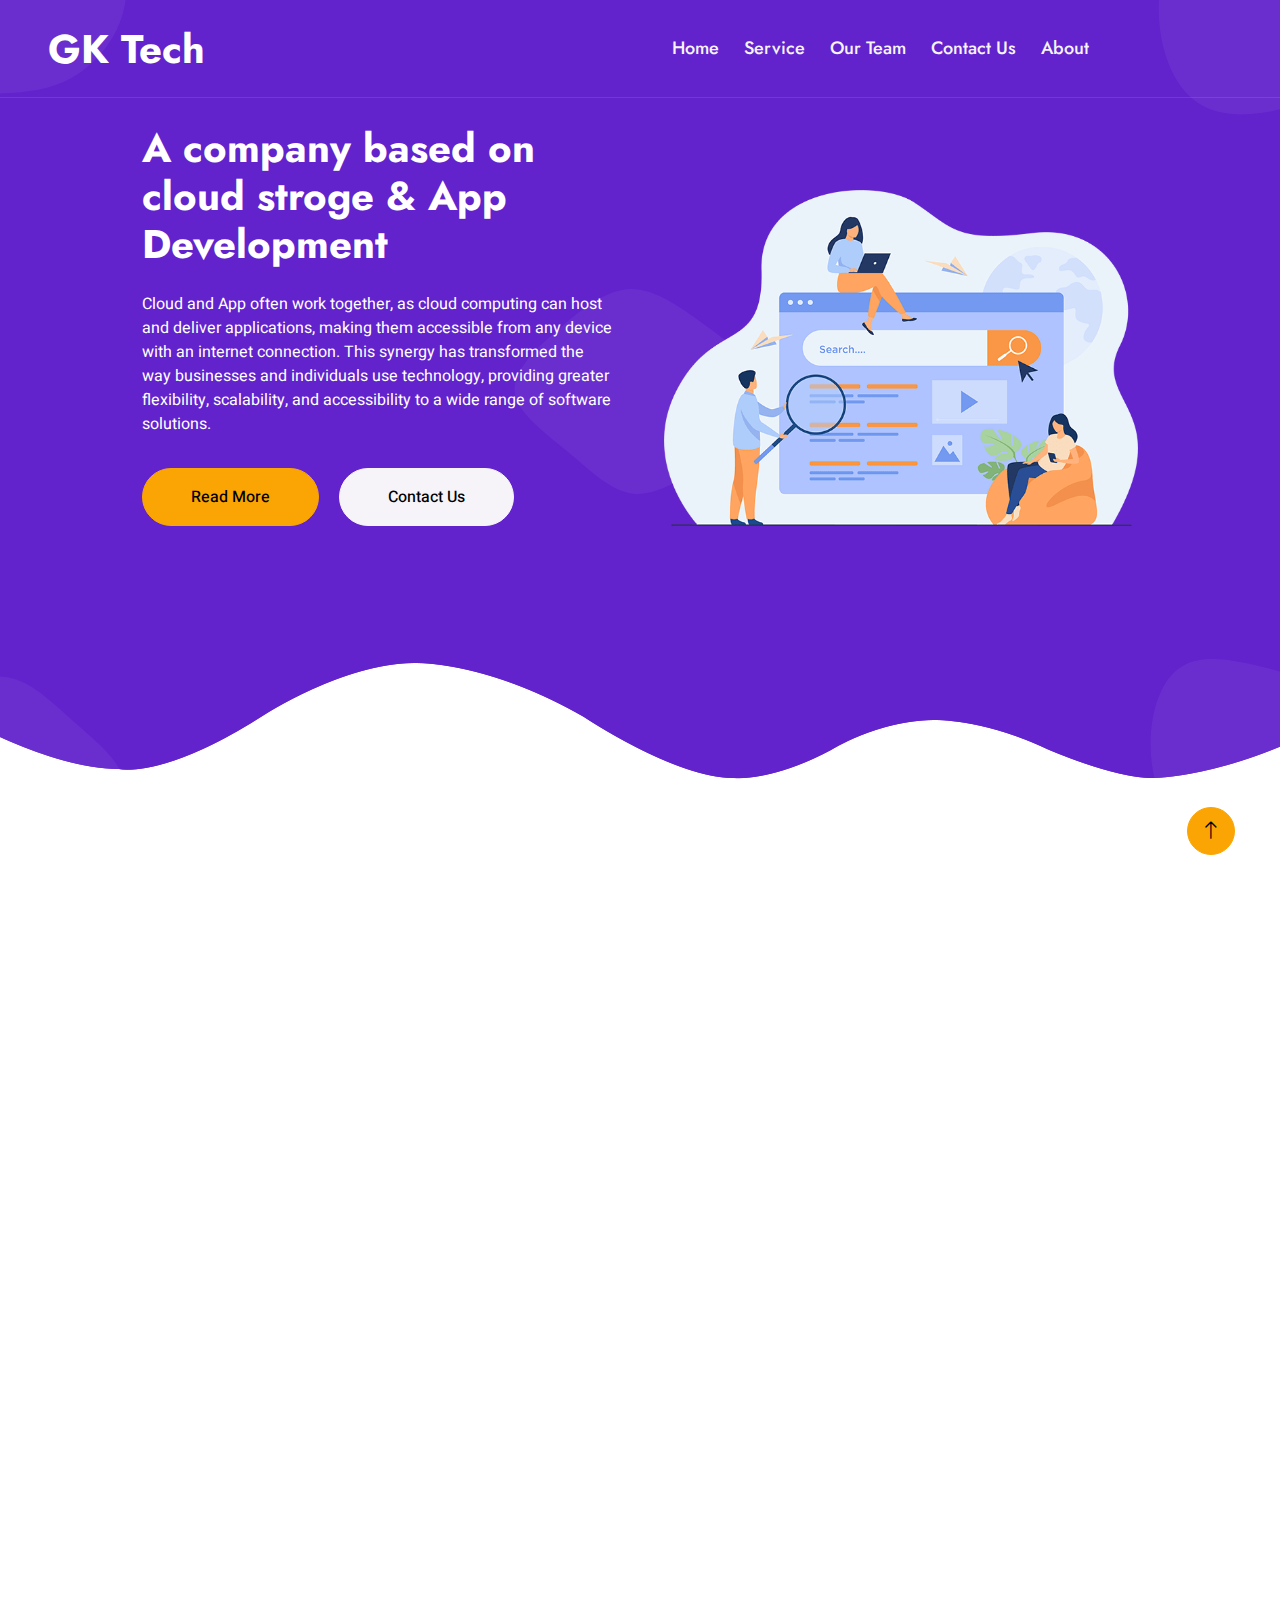
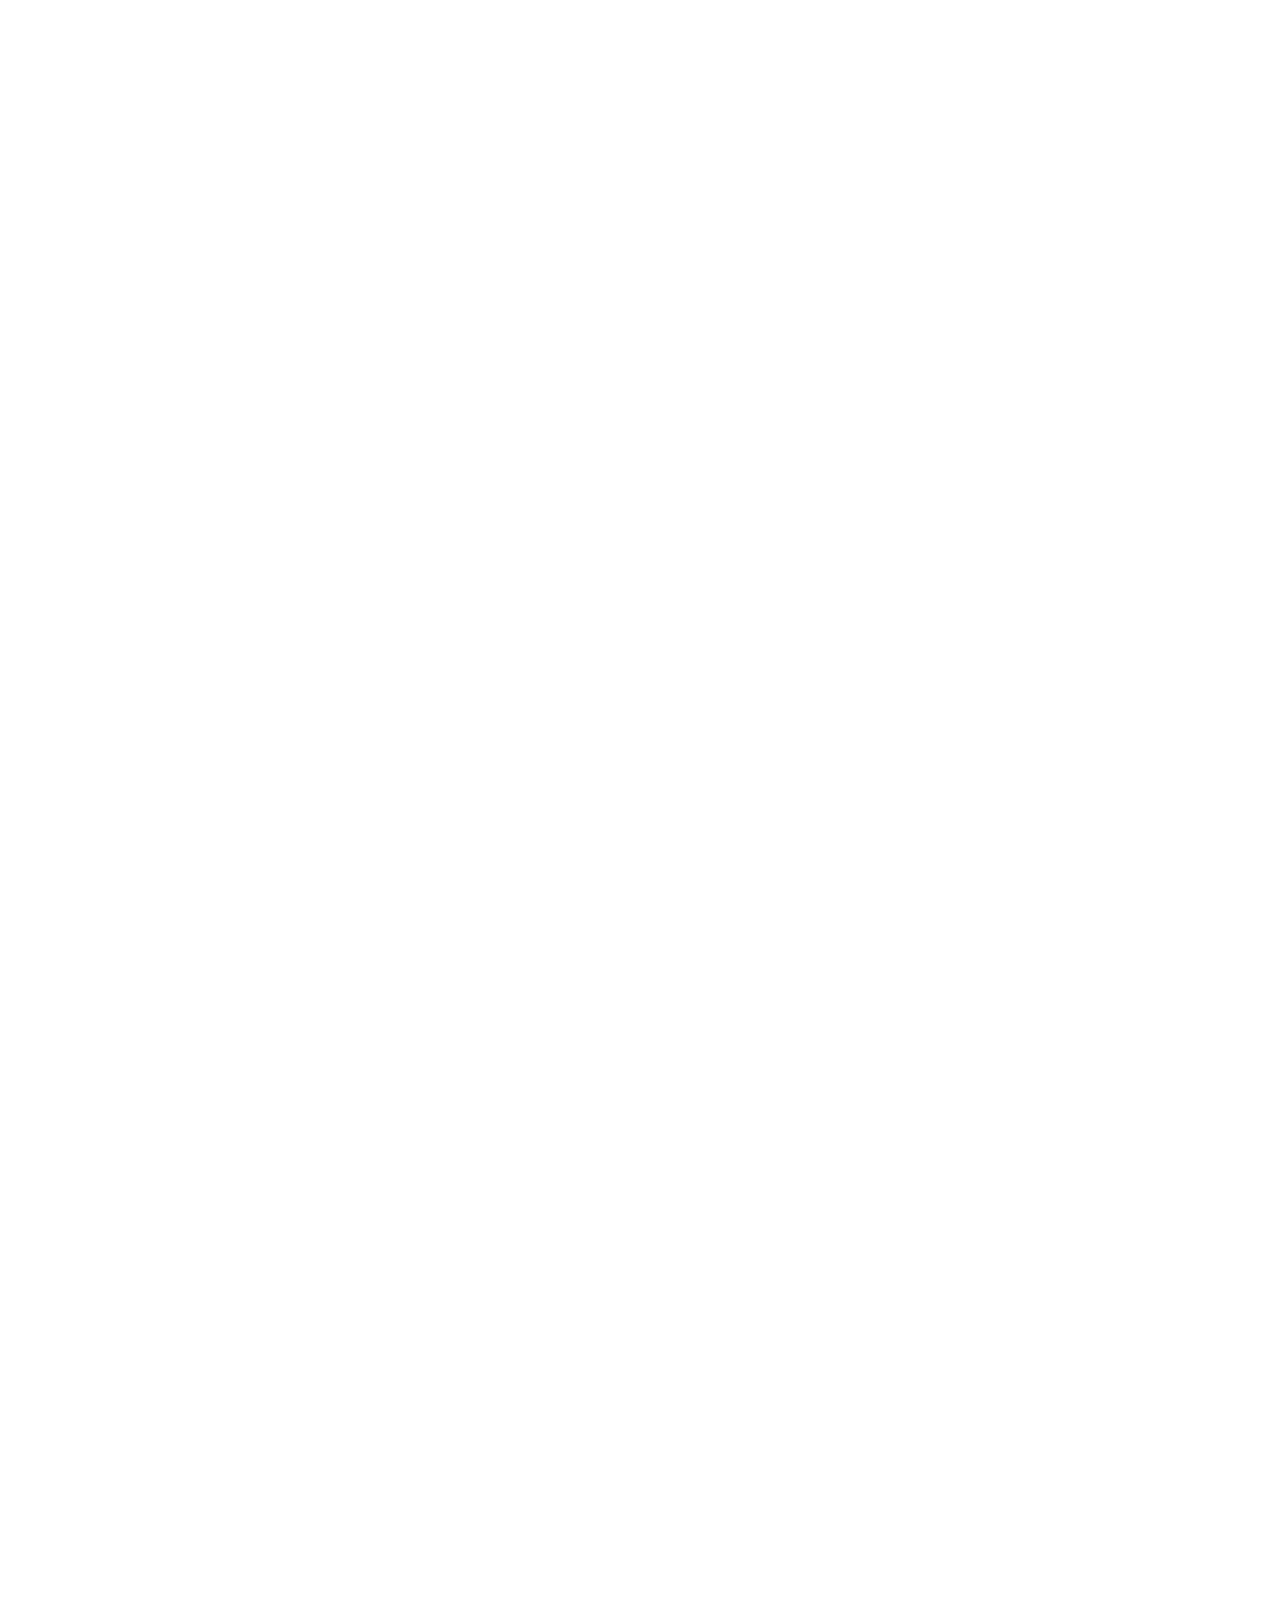
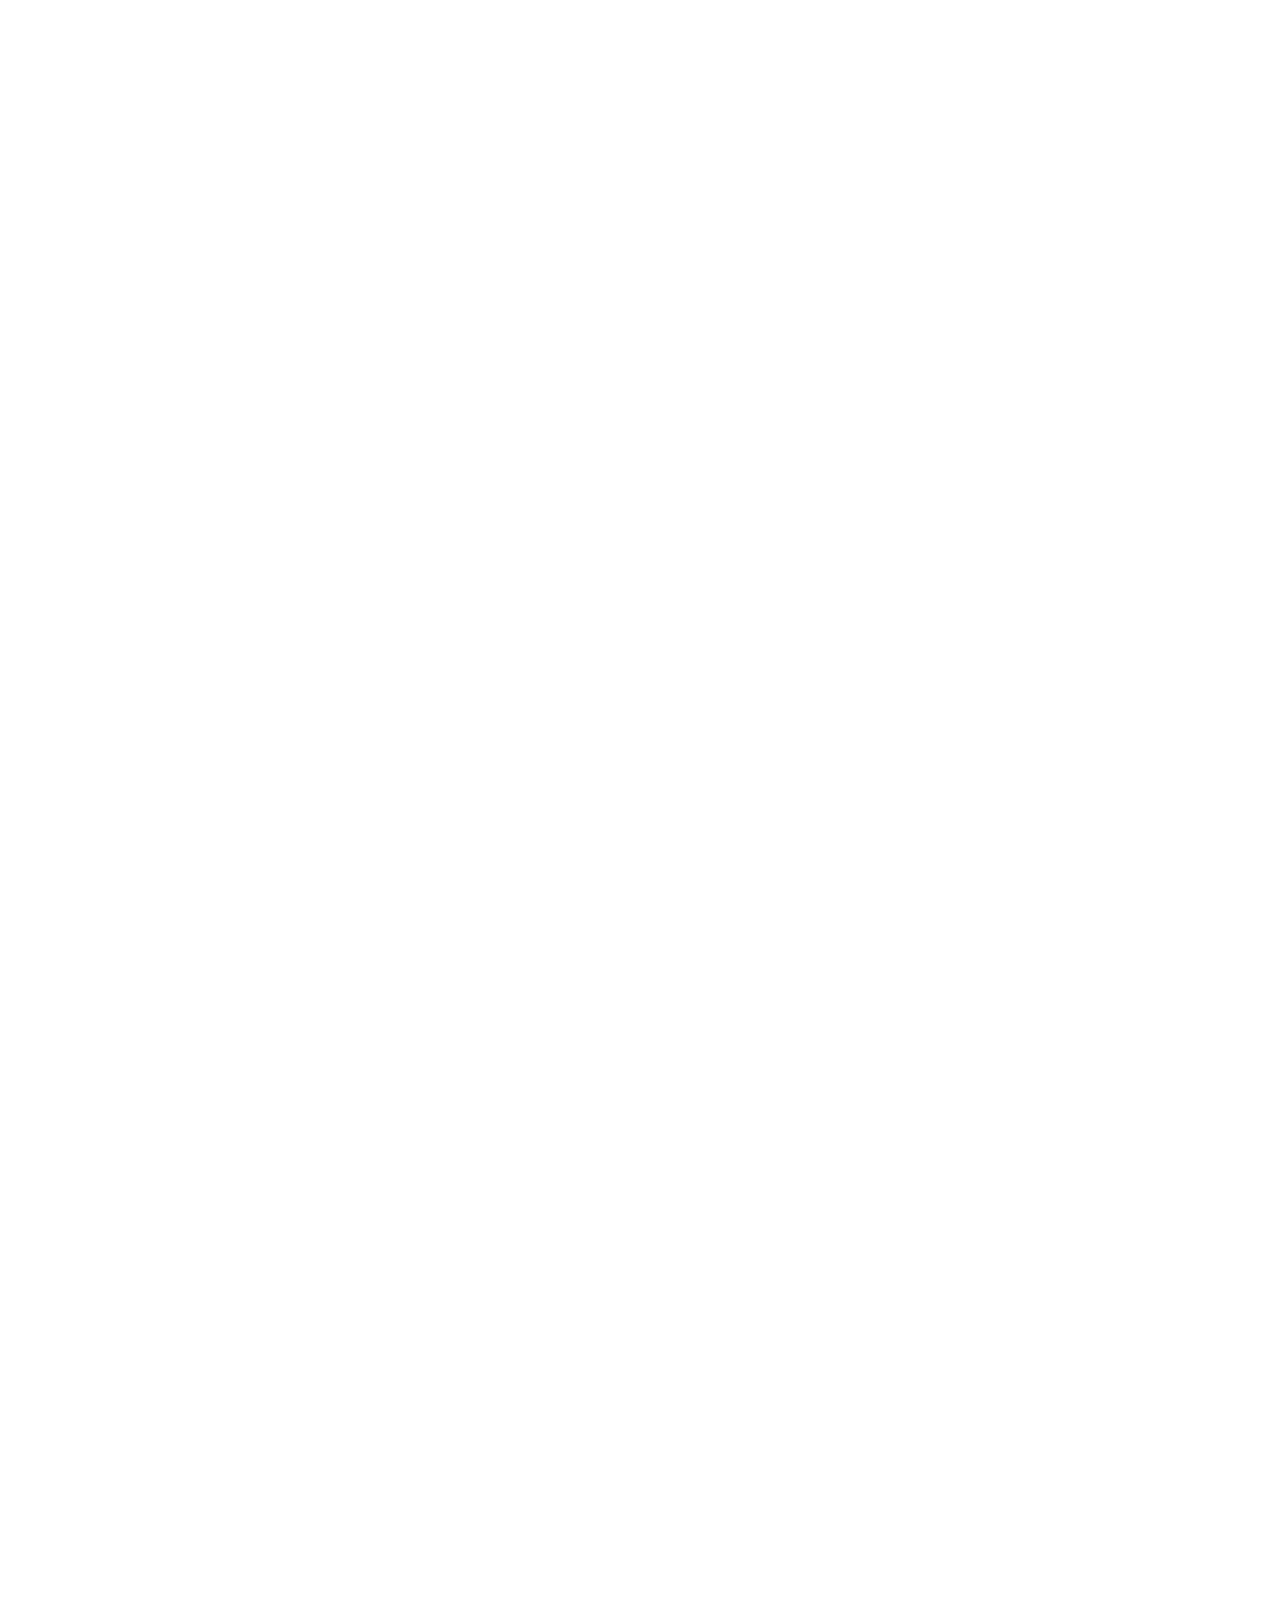
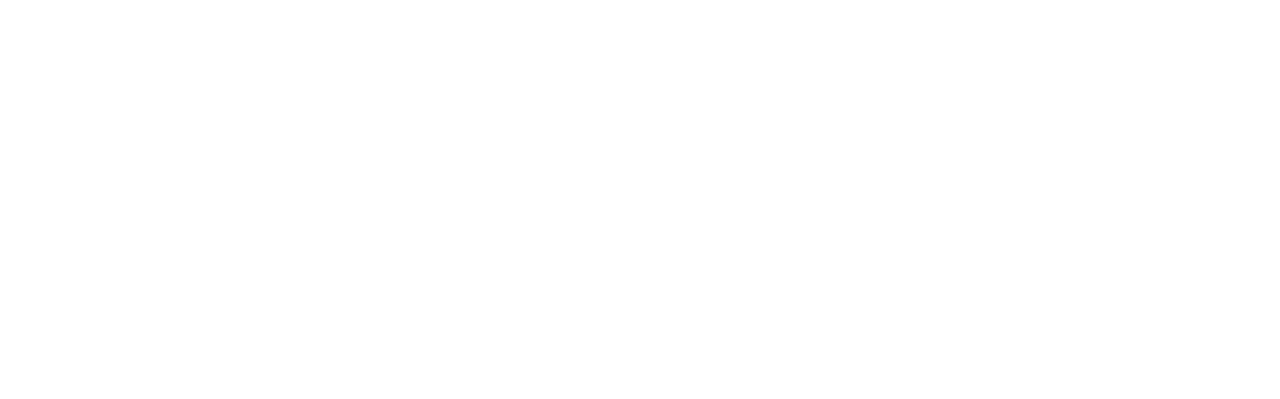
==== commit 138a4c23: "new" ====
--- a/index.html
+++ b/index.html
@@ -521,7 +521,7 @@
 
 
         <!-- Footer Start -->
-        <div id="contactus" class="container-fluid bg-primary text-light footer wow fadeIn" data-wow-delay="0.1s">
+        <div id="contactus" class="container-fluid bg-primarytext-light footer wow fadeIn" data-wow-delay="0.1s">
             <div class="container py-5 px-lg-5">
                 <div class="row g-5">
                     <div class="col-md-6 col-lg-3">
@@ -533,6 +533,7 @@
                             <City->Saharanpur</City->
                         </p>
                         <p><i class="fa fa-phone-alt me-3"></i>+91- 7906080976</p>
+                        <p><i class="fa fa-phone-alt me-3"></i>M.D Ph.no. +918130810984</p>
                         <p class="maerker-1"><i class="fa fa-envelope me-3"></i>kapilkumarkh@gmail.com</p>
                         <!-- <div class="d-flex pt-2">
                             <a class="btn btn-outline-light btn-social" href=""><i class="fab fa-twitter"></i></a>
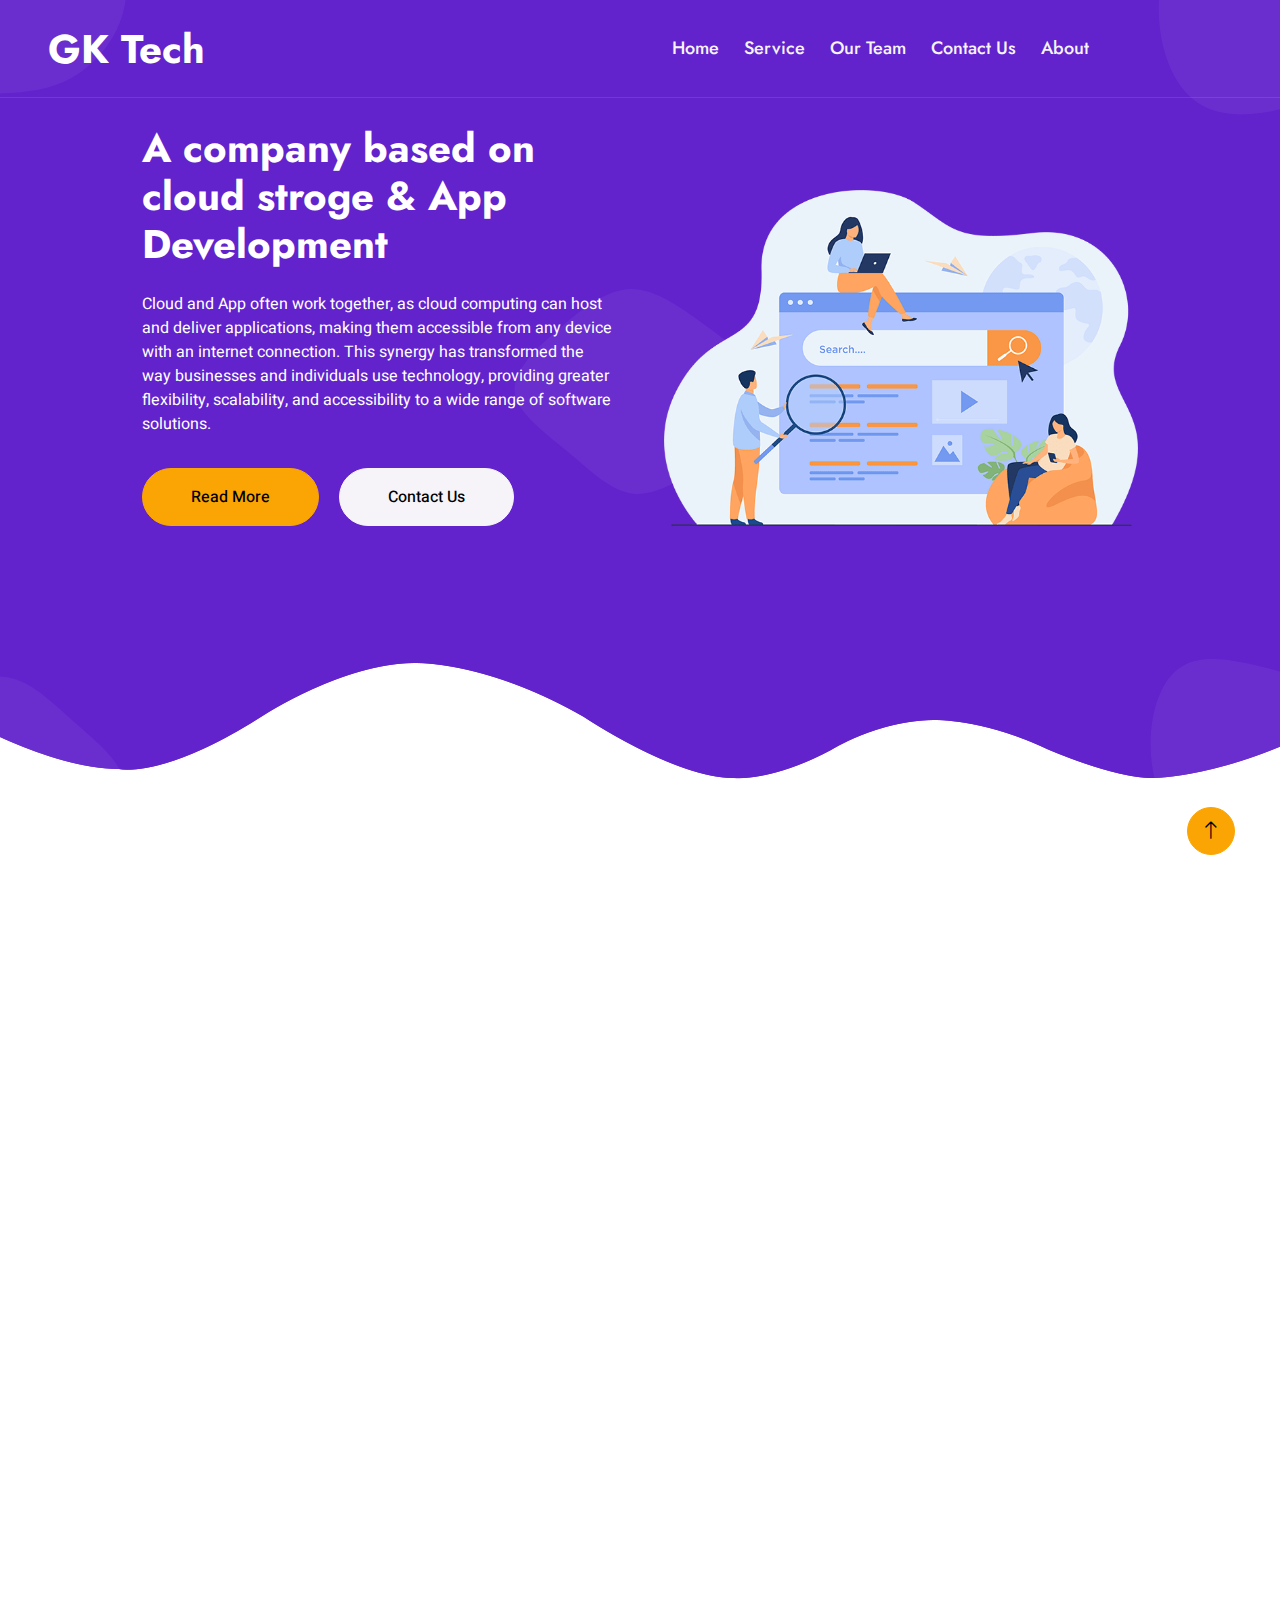
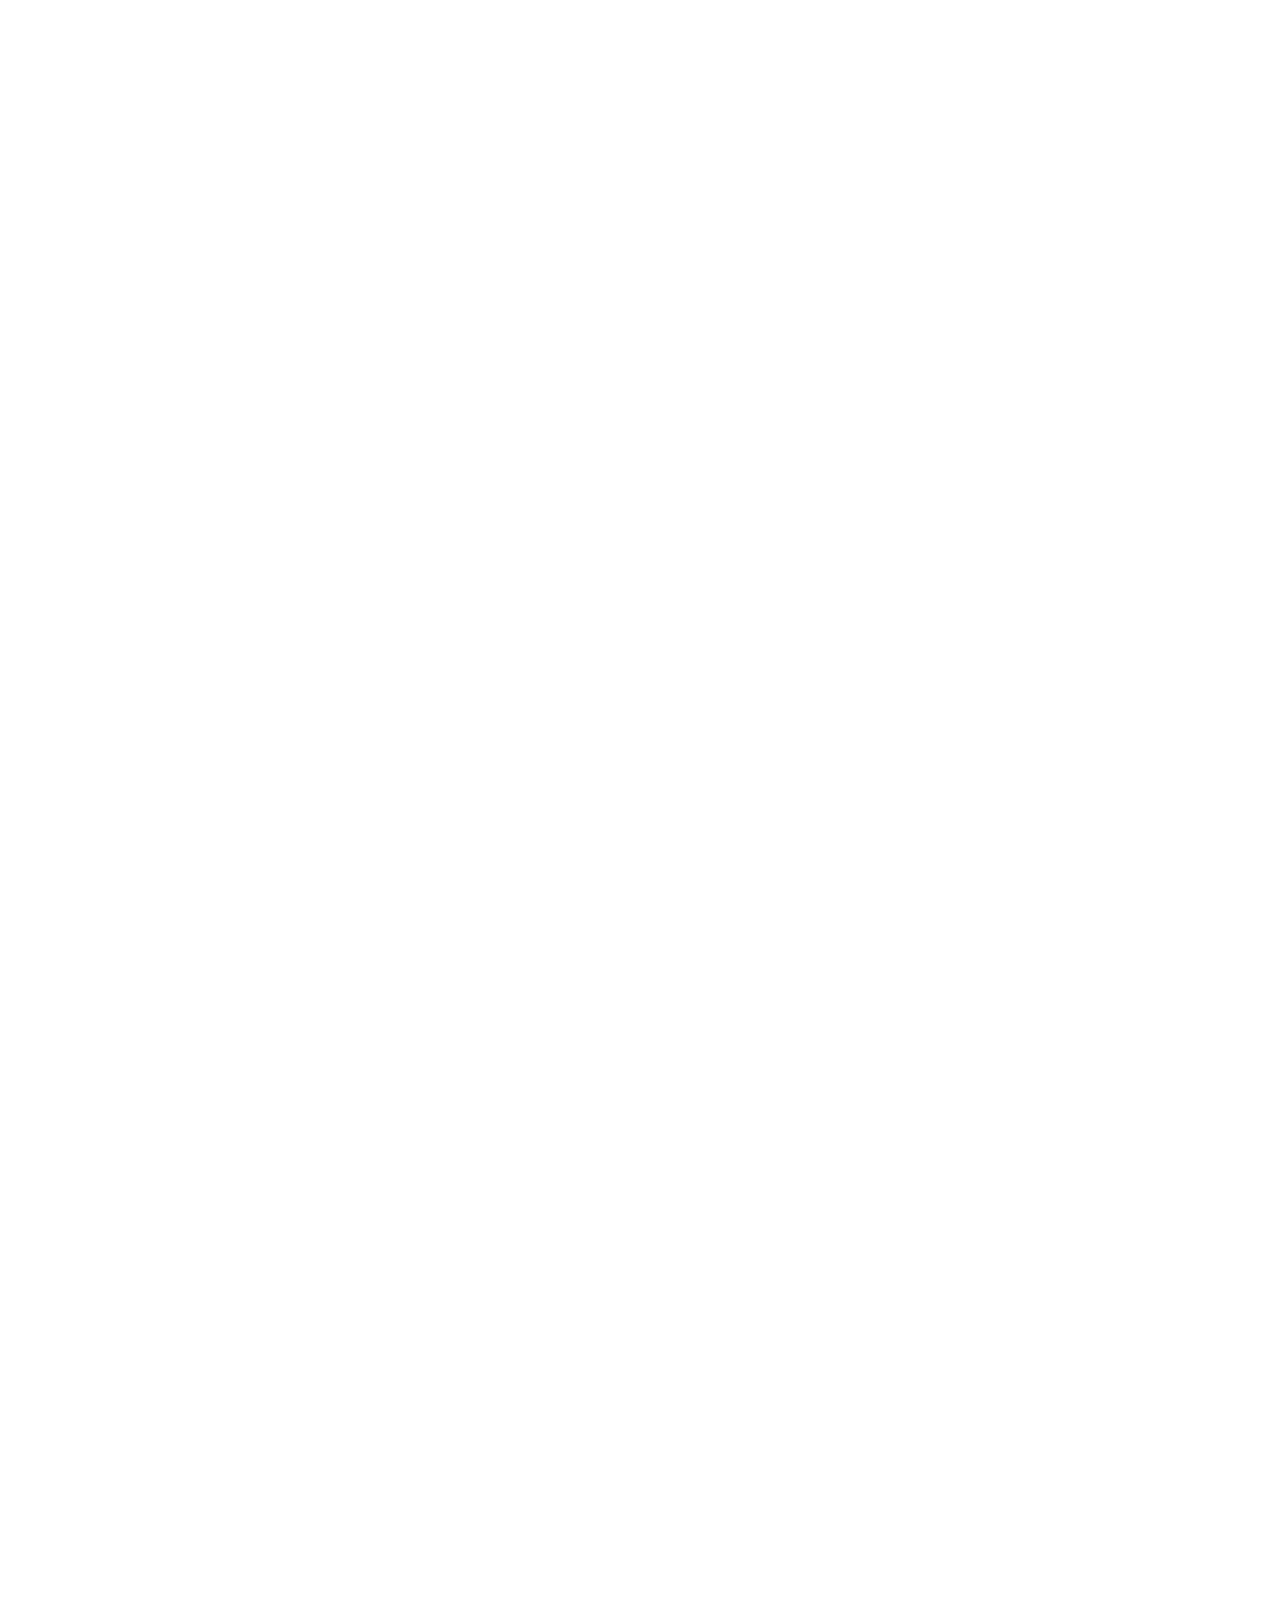
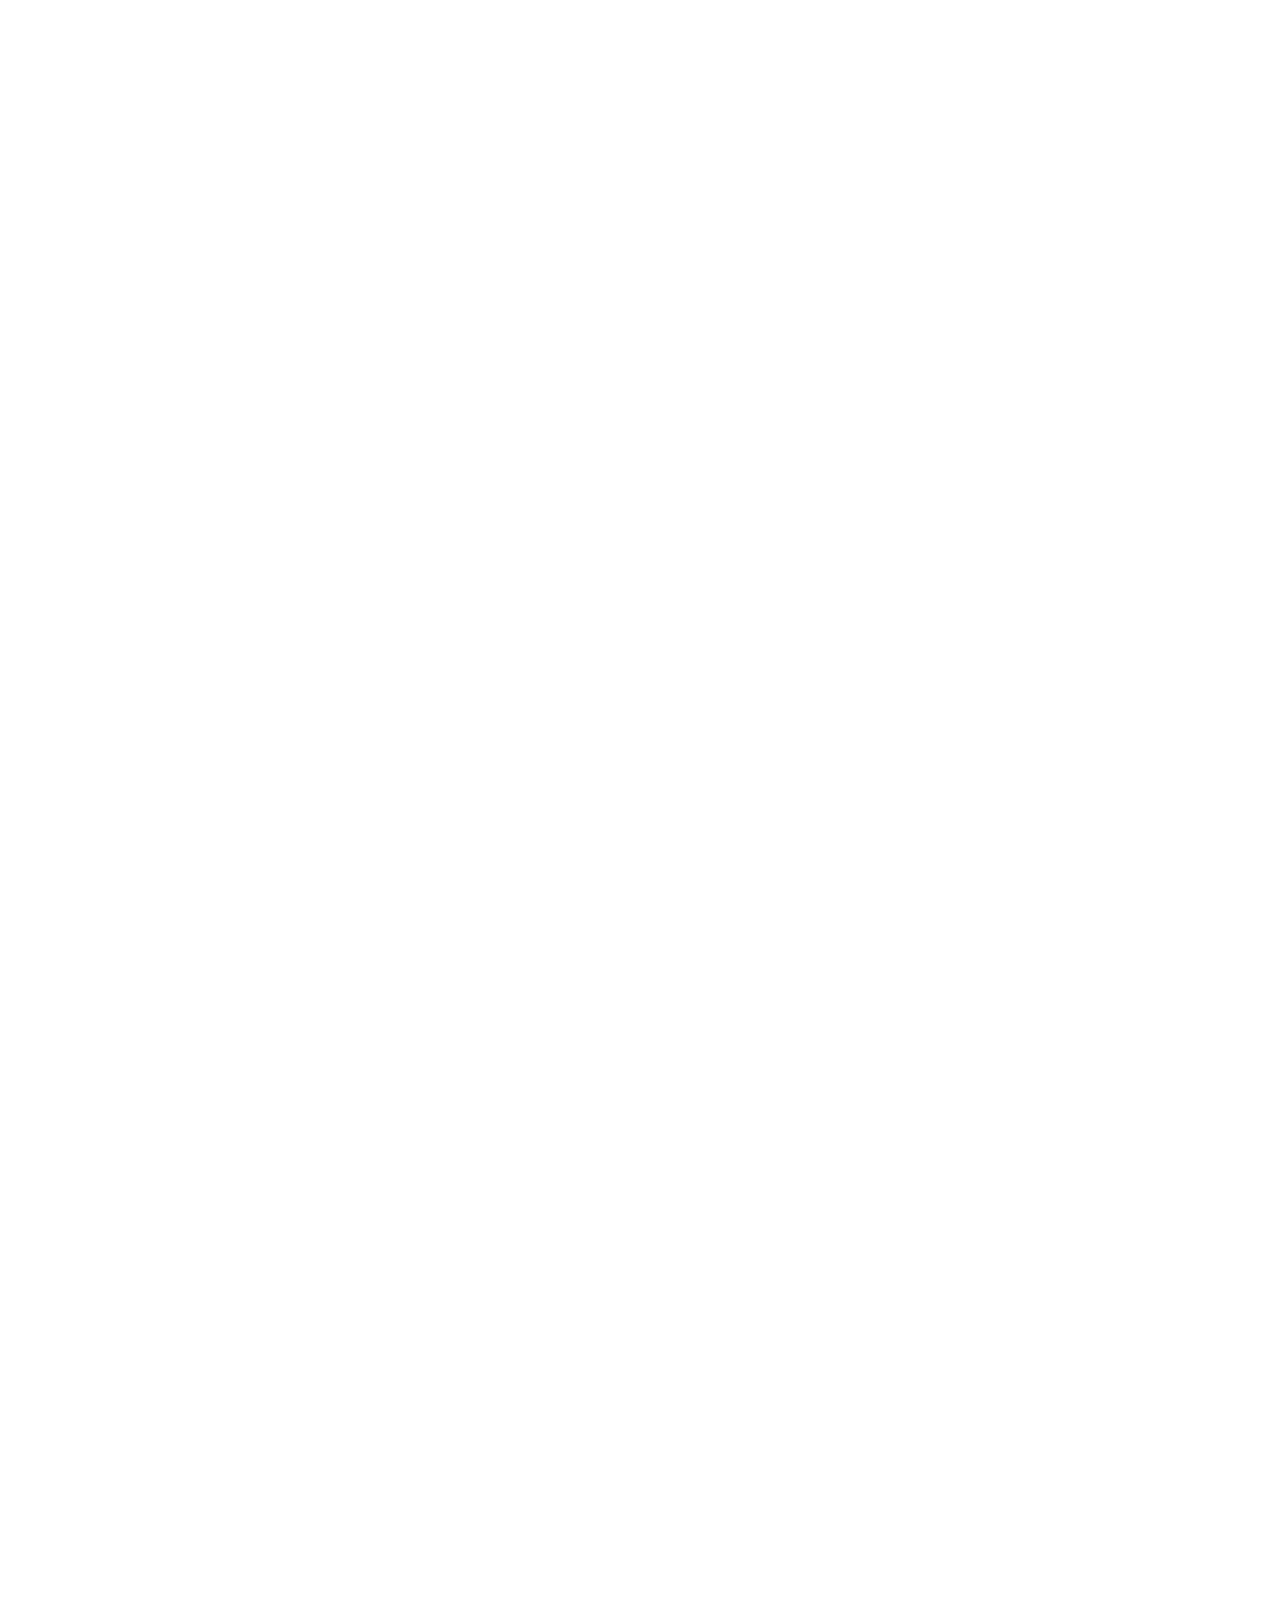
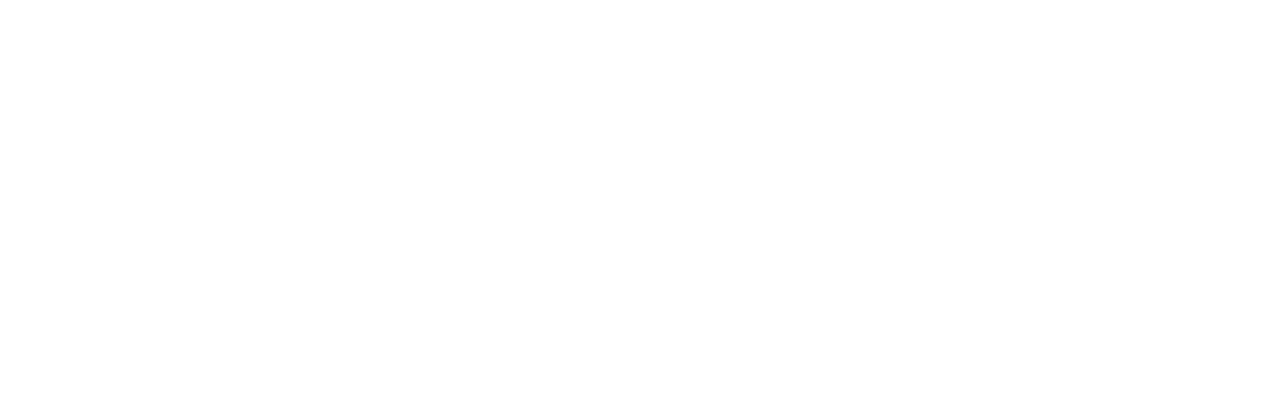
==== commit 11515e30: "new" ====
--- a/index.html
+++ b/index.html
@@ -465,7 +465,9 @@
                                 <!-- <a class="btn btn-square mx-1" href=""><i class="fab fa-facebook-f"></i></a>
                                 <a class="btn btn-square mx-1" href=""><i class="fab fa-twitter"></i></a> -->
                                 <a class="btn btn-square mx-1" href=""><i class="fab fa-instagram"></i></a>
-                                <a class="btn btn-square mx-1" href=""><i class="fab fa-linkedin-in"></i></a>
+                                <a class="btn-lg-square mx-1" href=""><i class="fab fa-linkedin-in"></i></a>
+                                <a class="btn btn-square mx-1" href="tel:+918130810984"><i class="fab fa-phone-alt"></i></a>
+
                             </div>
                         </div>
                     </div>
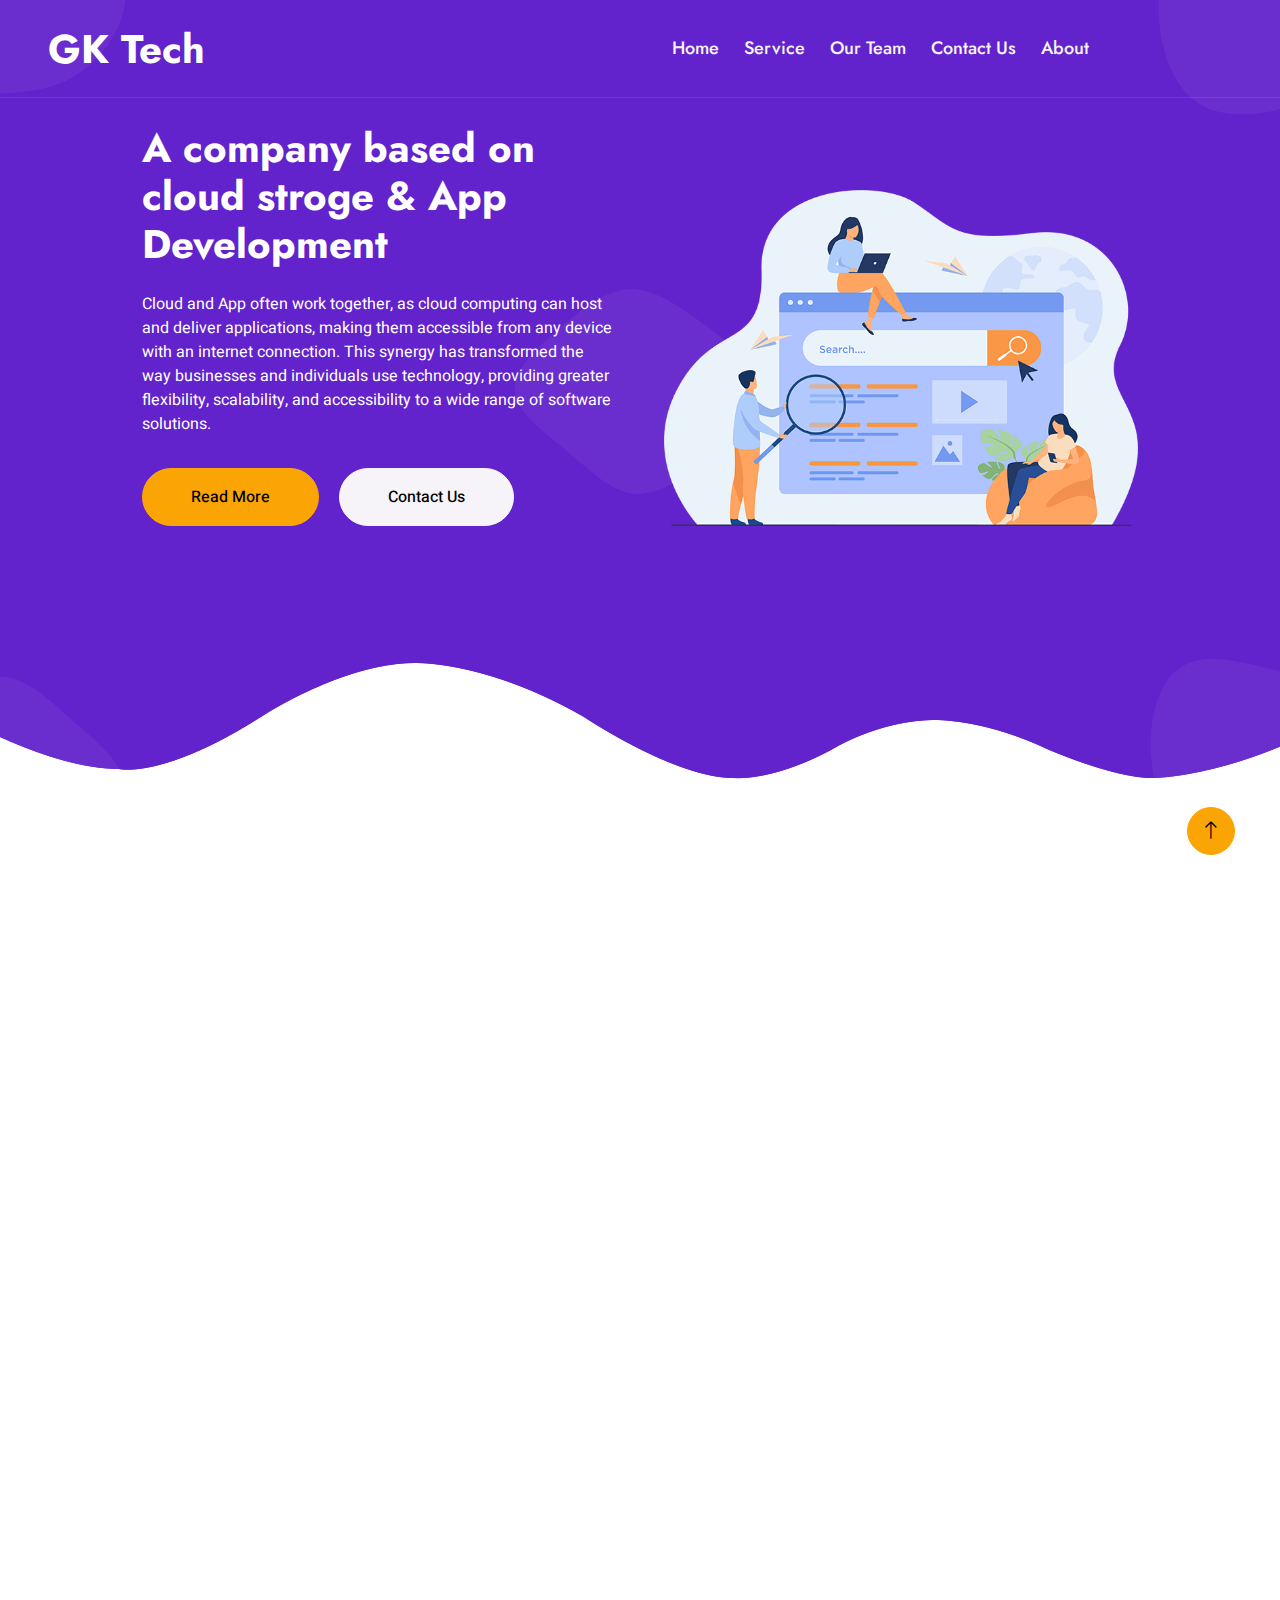
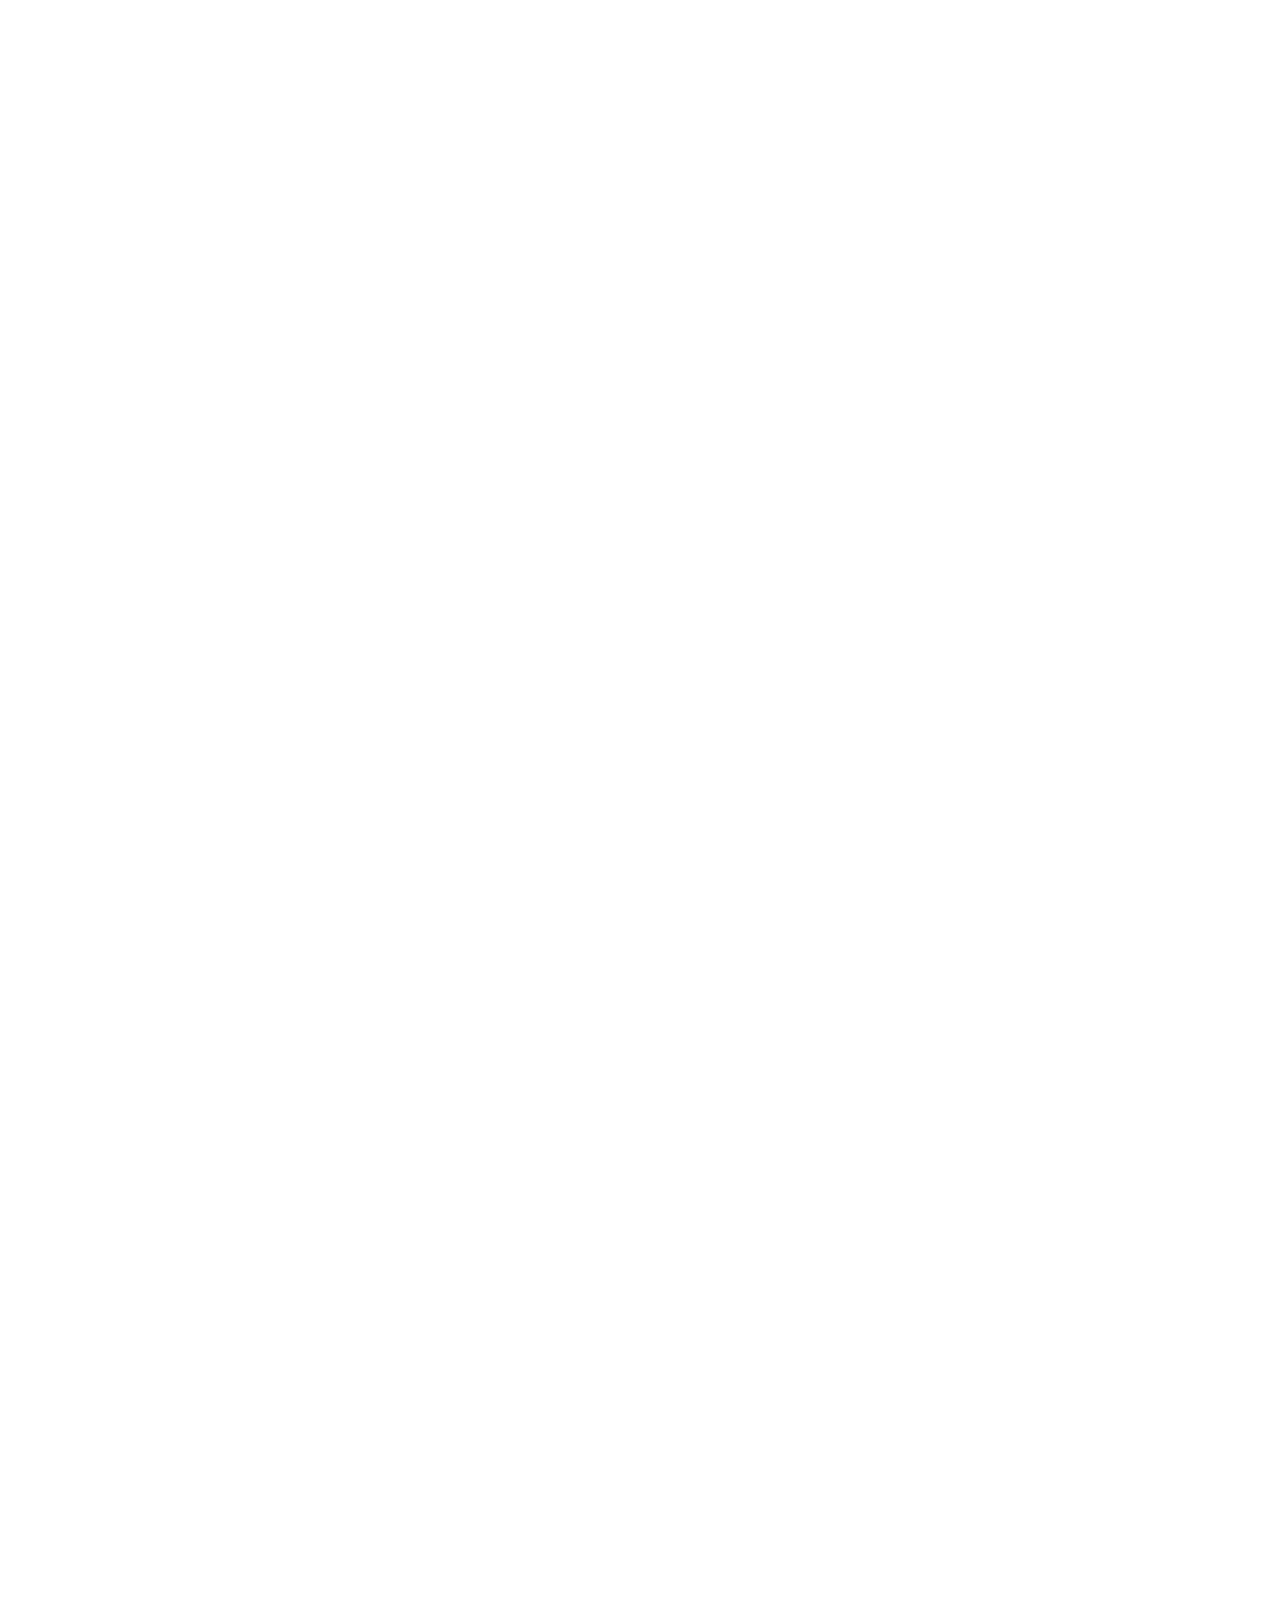
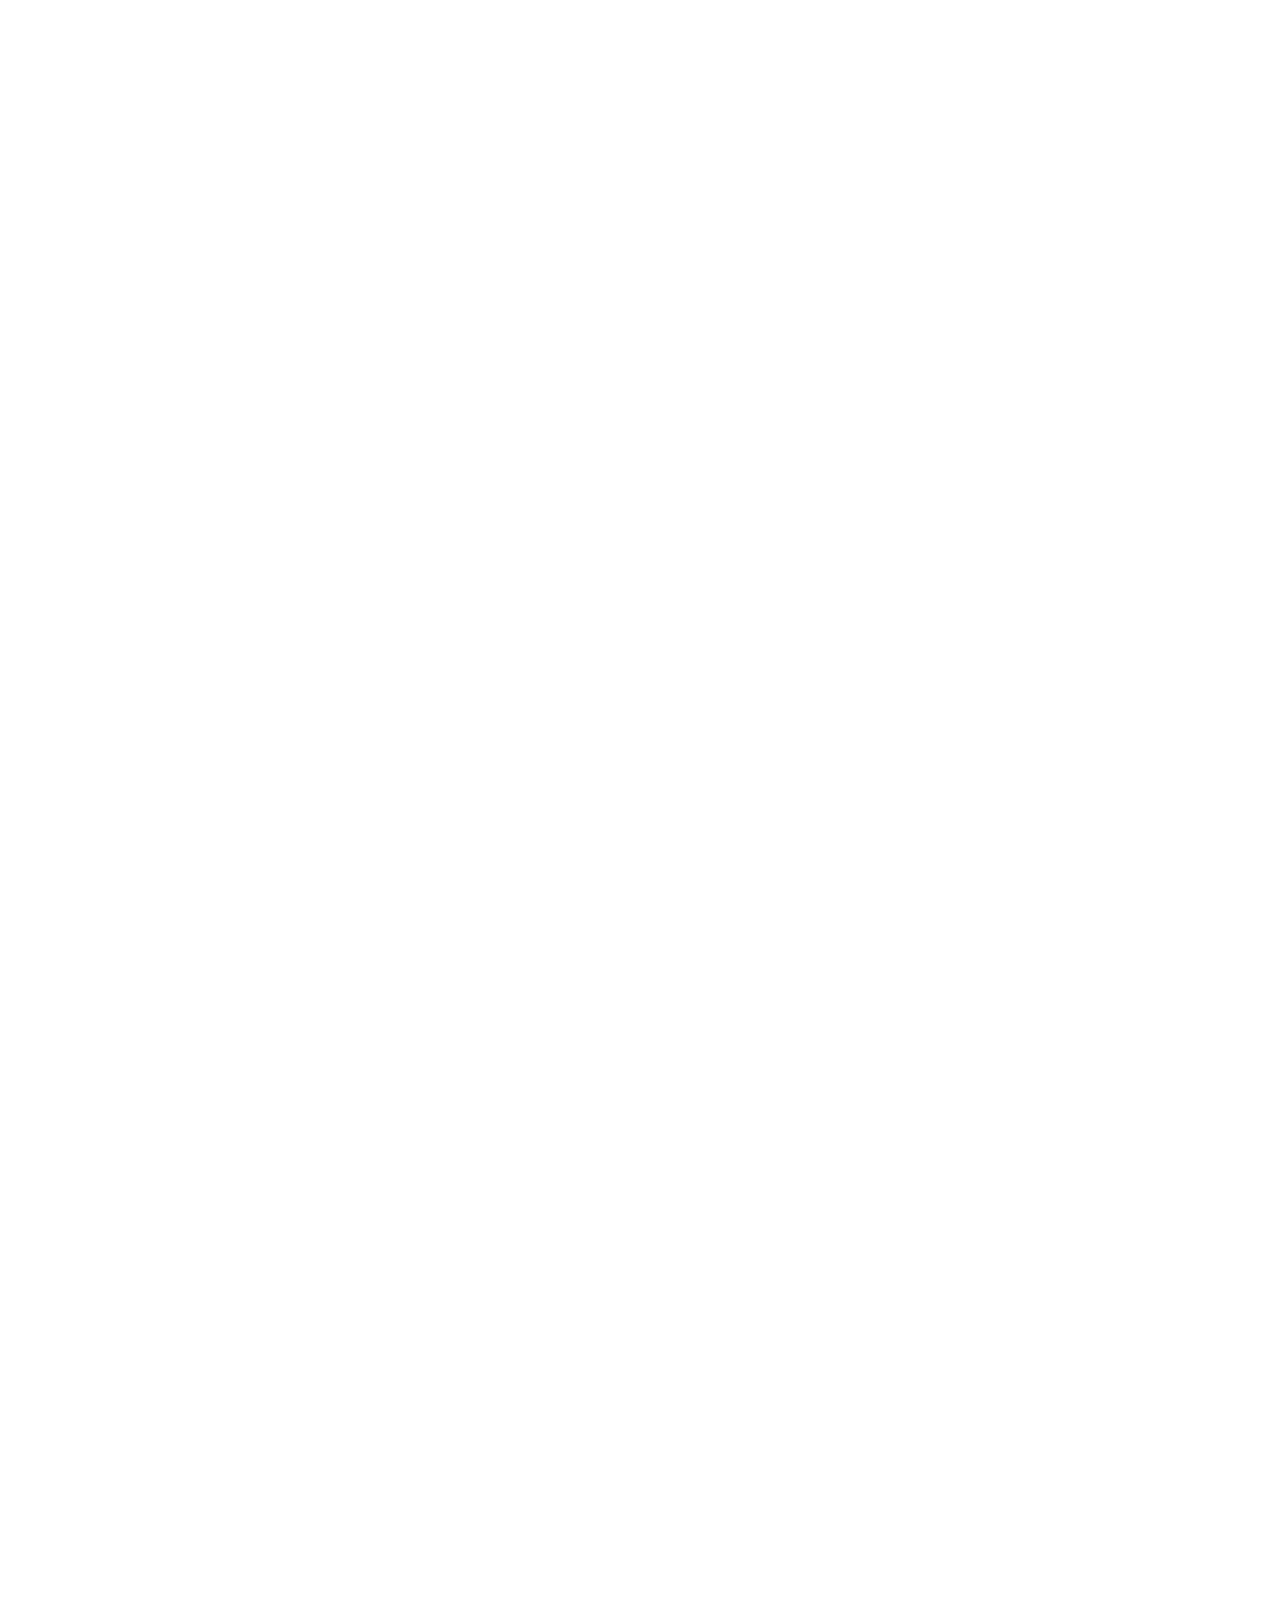
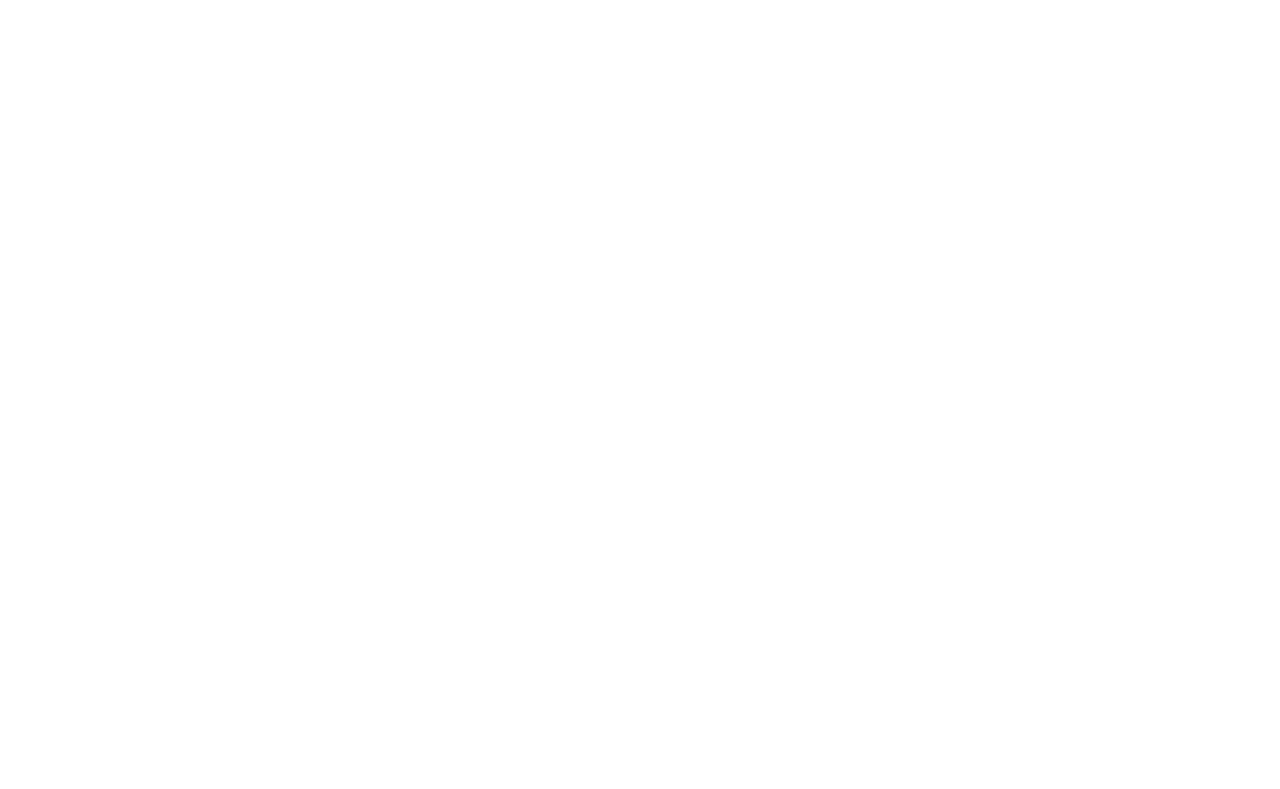
==== commit e9ae8c67: "new" ====
--- a/index.html
+++ b/index.html
@@ -462,11 +462,10 @@
                                 <span>M.D, CEO & Founder</span>
                             </div>
                             <div class="d-flex justify-content-center p-4">
-                                <!-- <a class="btn btn-square mx-1" href=""><i class="fab fa-facebook-f"></i></a>
-                                <a class="btn btn-square mx-1" href=""><i class="fab fa-twitter"></i></a> -->
+                                <!-- <a class="btn btn-square mx-1" href=""><i class="fab fa-facebook-f"></i></a>-->
                                 <a class="btn btn-square mx-1" href=""><i class="fab fa-instagram"></i></a>
-                                <a class="btn-lg-square mx-1" href=""><i class="fab fa-linkedin-in"></i></a>
-                                <a class="btn btn-square mx-1" href="tel:+918130810984"><i class="fab fa-phone-alt"></i></a>
+                                <a class="btn btn-square mx-1" href=""><i class="fab fa-linkedin-in"></i></a>
+                                <a class="btn btn-square mx-1" href="tel:+918130810984"><i class="fab fa-phone-alt"></i></a
 
                             </div>
                         </div>
@@ -535,7 +534,7 @@
                             <City->Saharanpur</City->
                         </p>
                         <p><i class="fa fa-phone-alt me-3"></i>+91- 7906080976</p>
-                        <p><i class="fa fa-phone-alt me-3"></i>M.D Ph.no. +918130810984</p>
+                        
                         <p class="maerker-1"><i class="fa fa-envelope me-3"></i>kapilkumarkh@gmail.com</p>
                         <!-- <div class="d-flex pt-2">
                             <a class="btn btn-outline-light btn-social" href=""><i class="fab fa-twitter"></i></a>
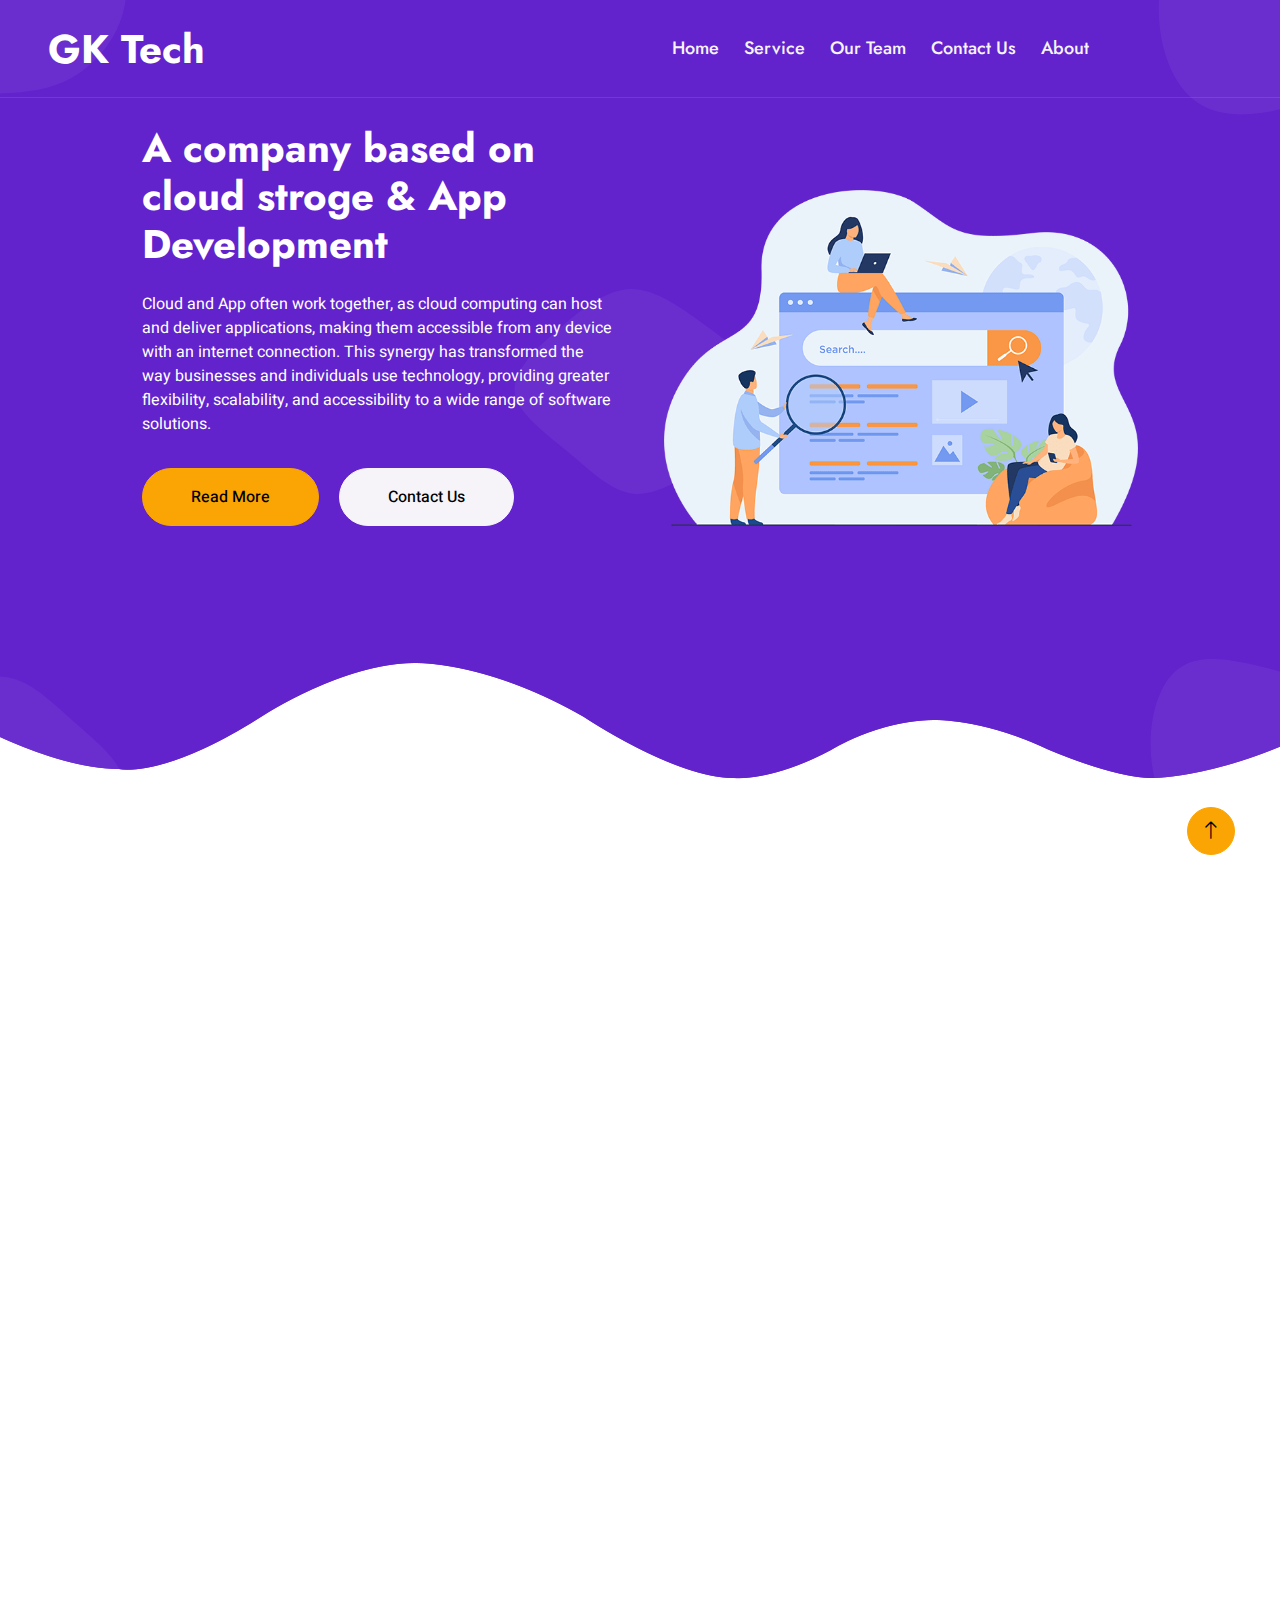
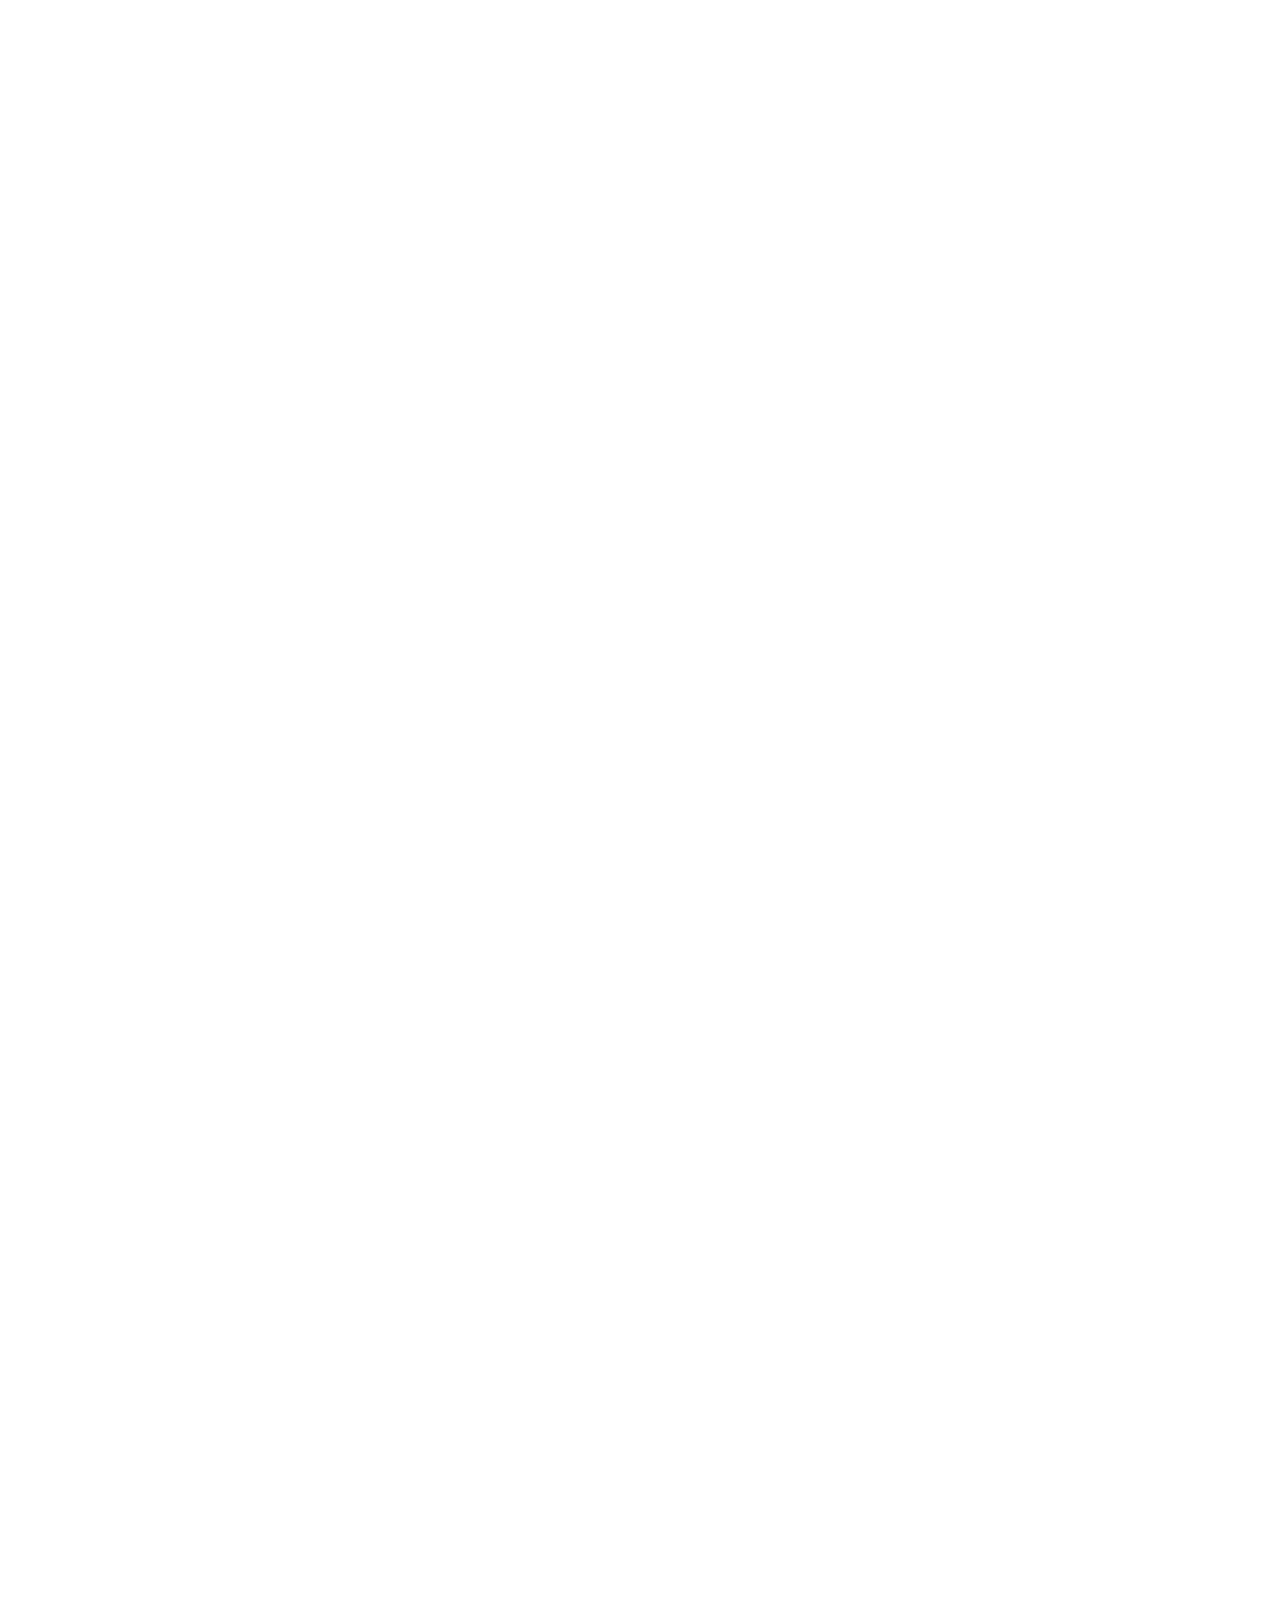
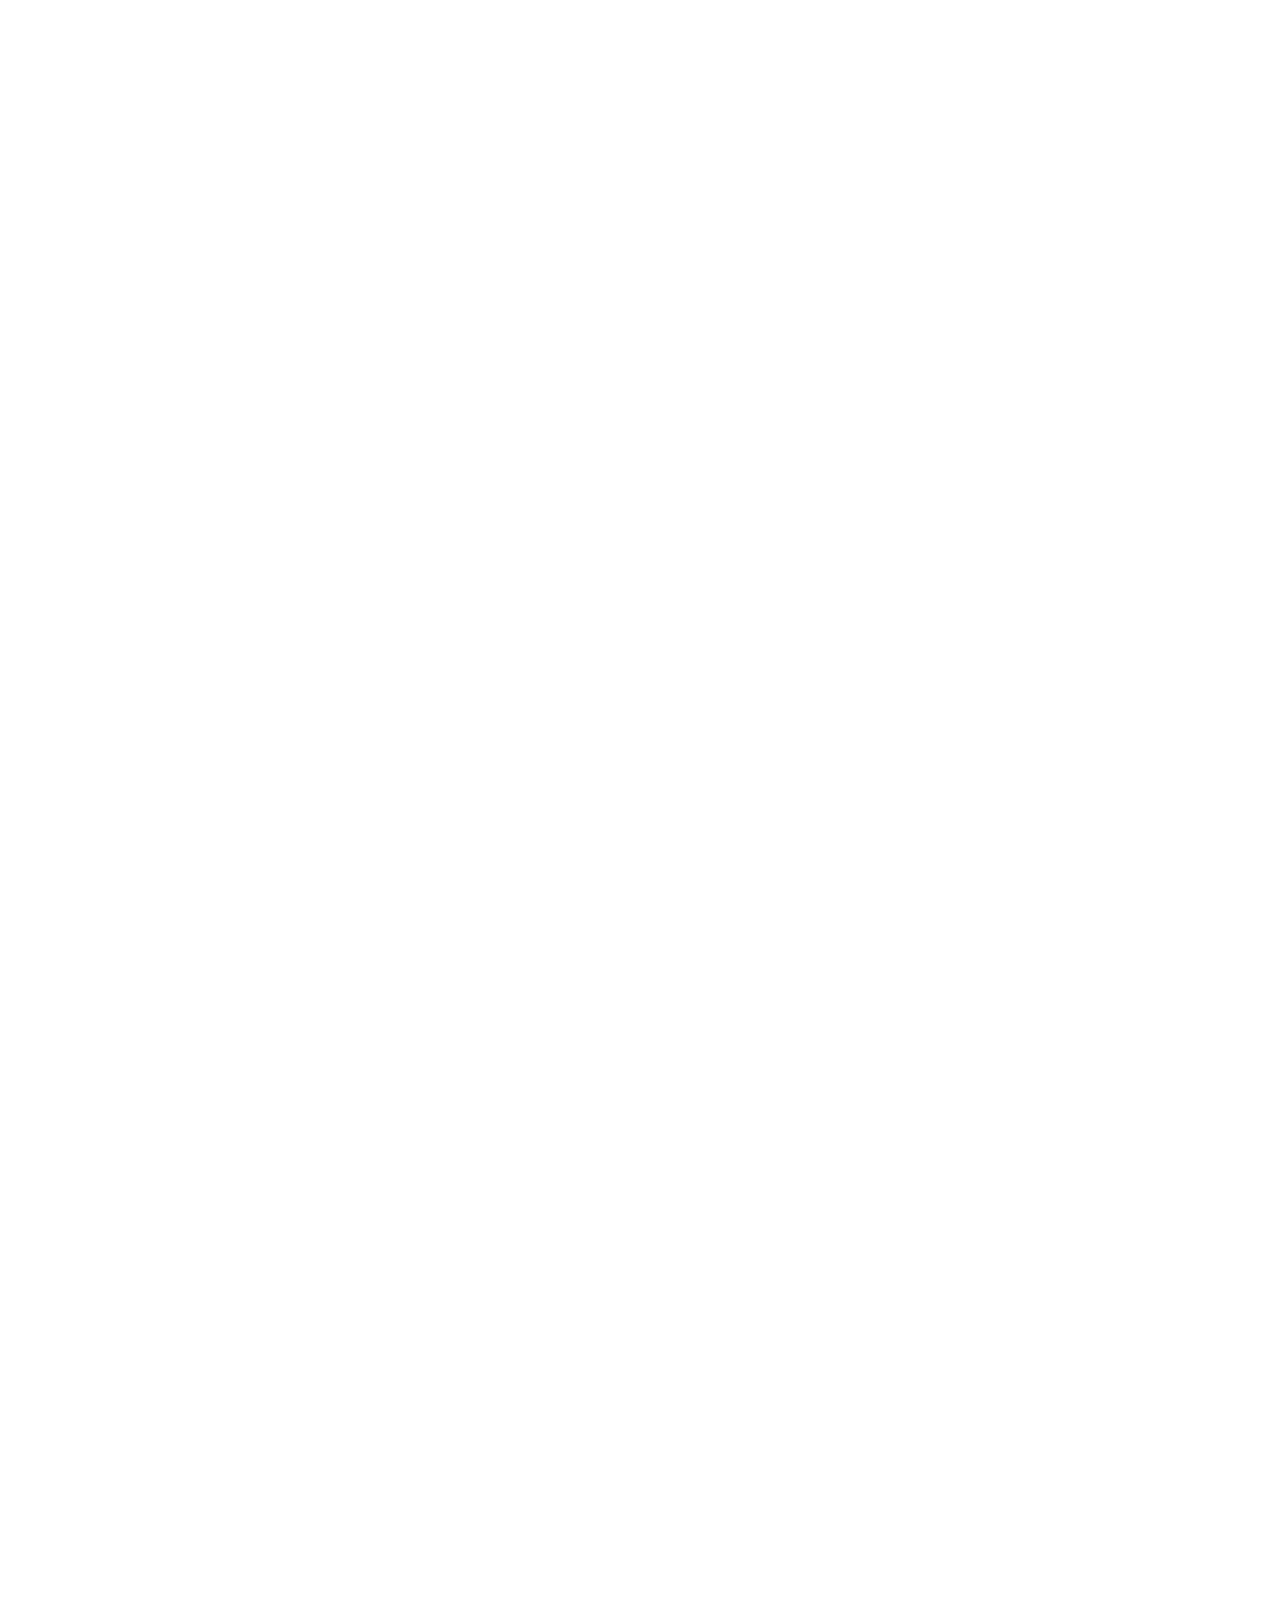
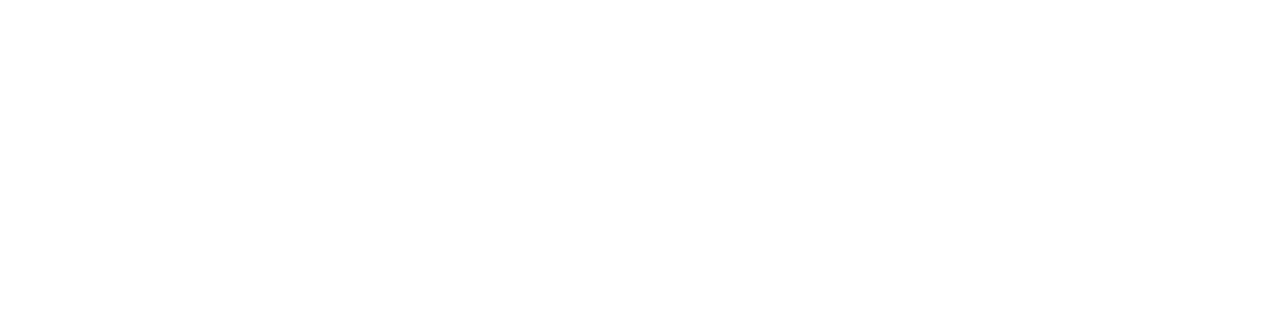
==== commit 13e1ef97: "new" ====
--- a/index.html
+++ b/index.html
@@ -465,8 +465,7 @@
                                 <!-- <a class="btn btn-square mx-1" href=""><i class="fab fa-facebook-f"></i></a>-->
                                 <a class="btn btn-square mx-1" href=""><i class="fab fa-instagram"></i></a>
                                 <a class="btn btn-square mx-1" href=""><i class="fab fa-linkedin-in"></i></a>
-                                <a class="btn btn-square mx-1" href="tel:+918130810984"><i class="fab fa-phone-alt"></i></a
-
+                                <a class="btn btn-square mx-1" href="tel:+918130810984"><i class="fab fa-phone-alt"></i></a>
                             </div>
                         </div>
                     </div>
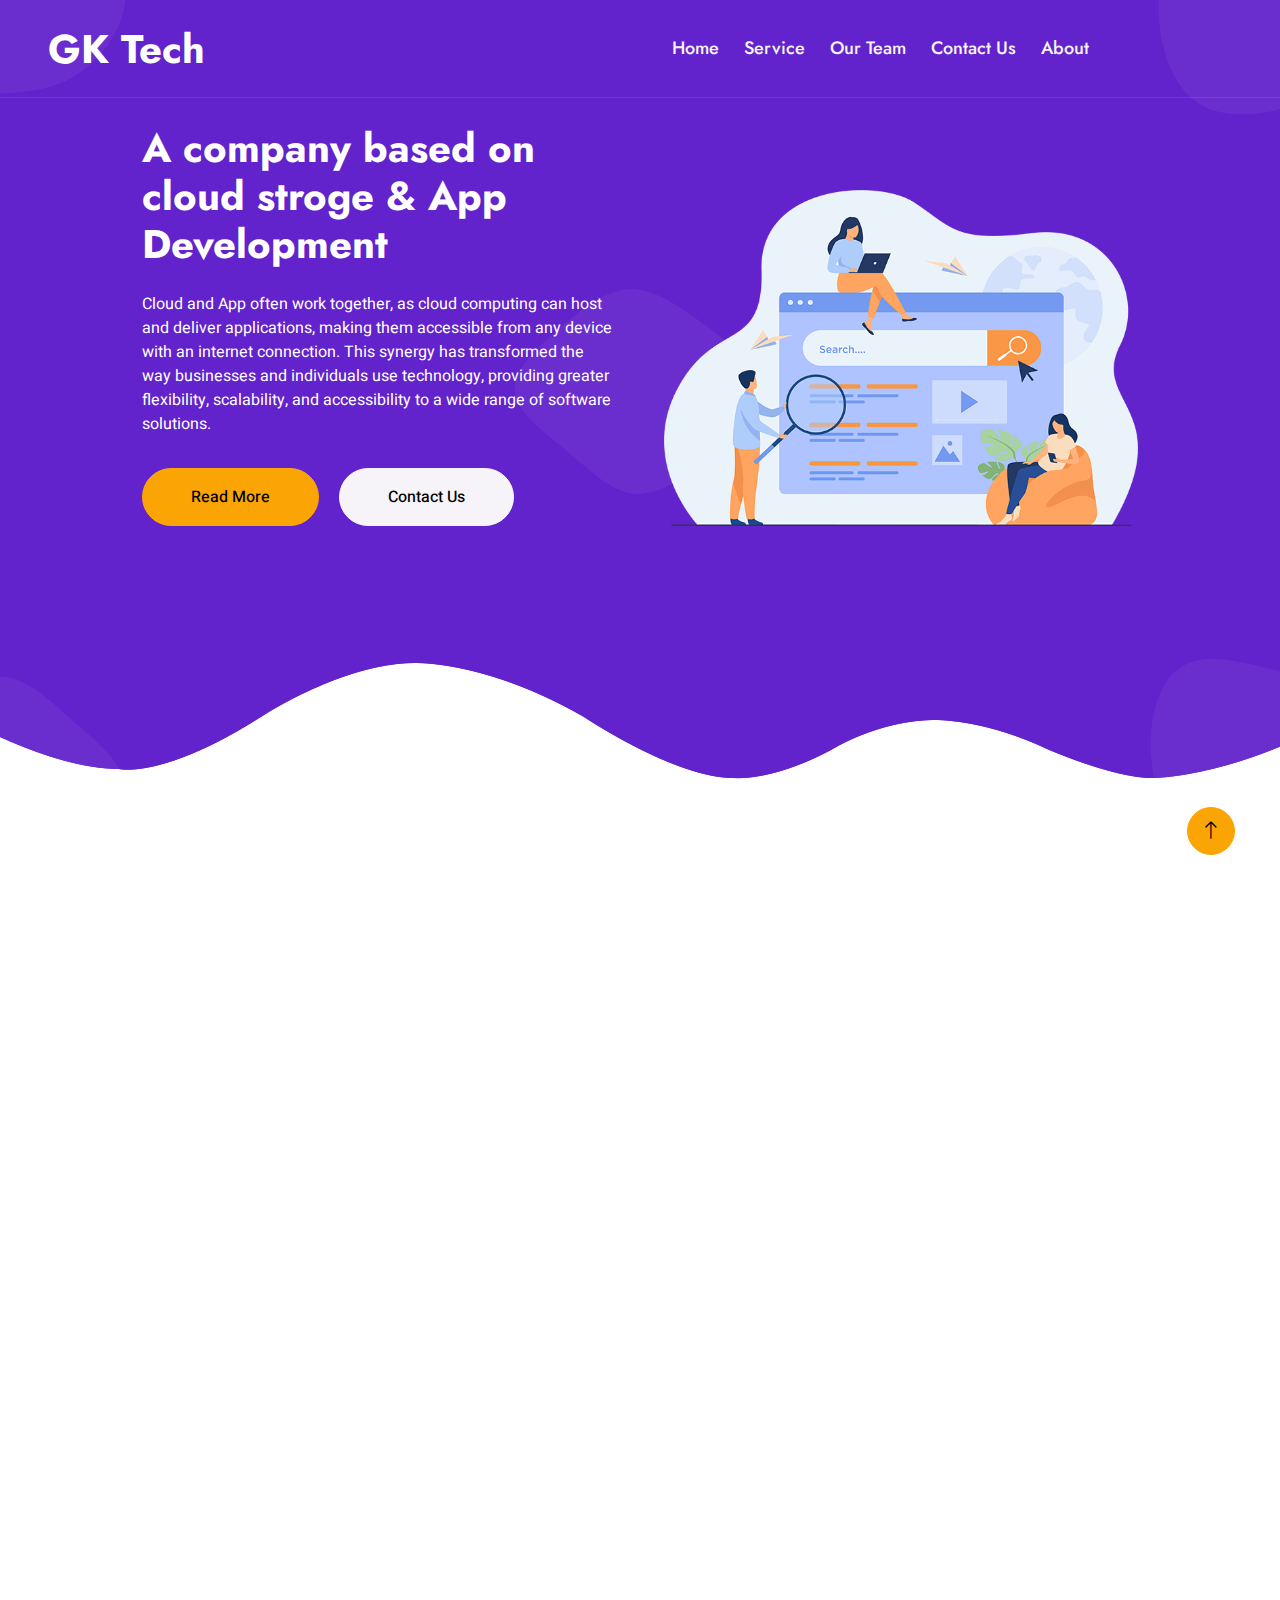
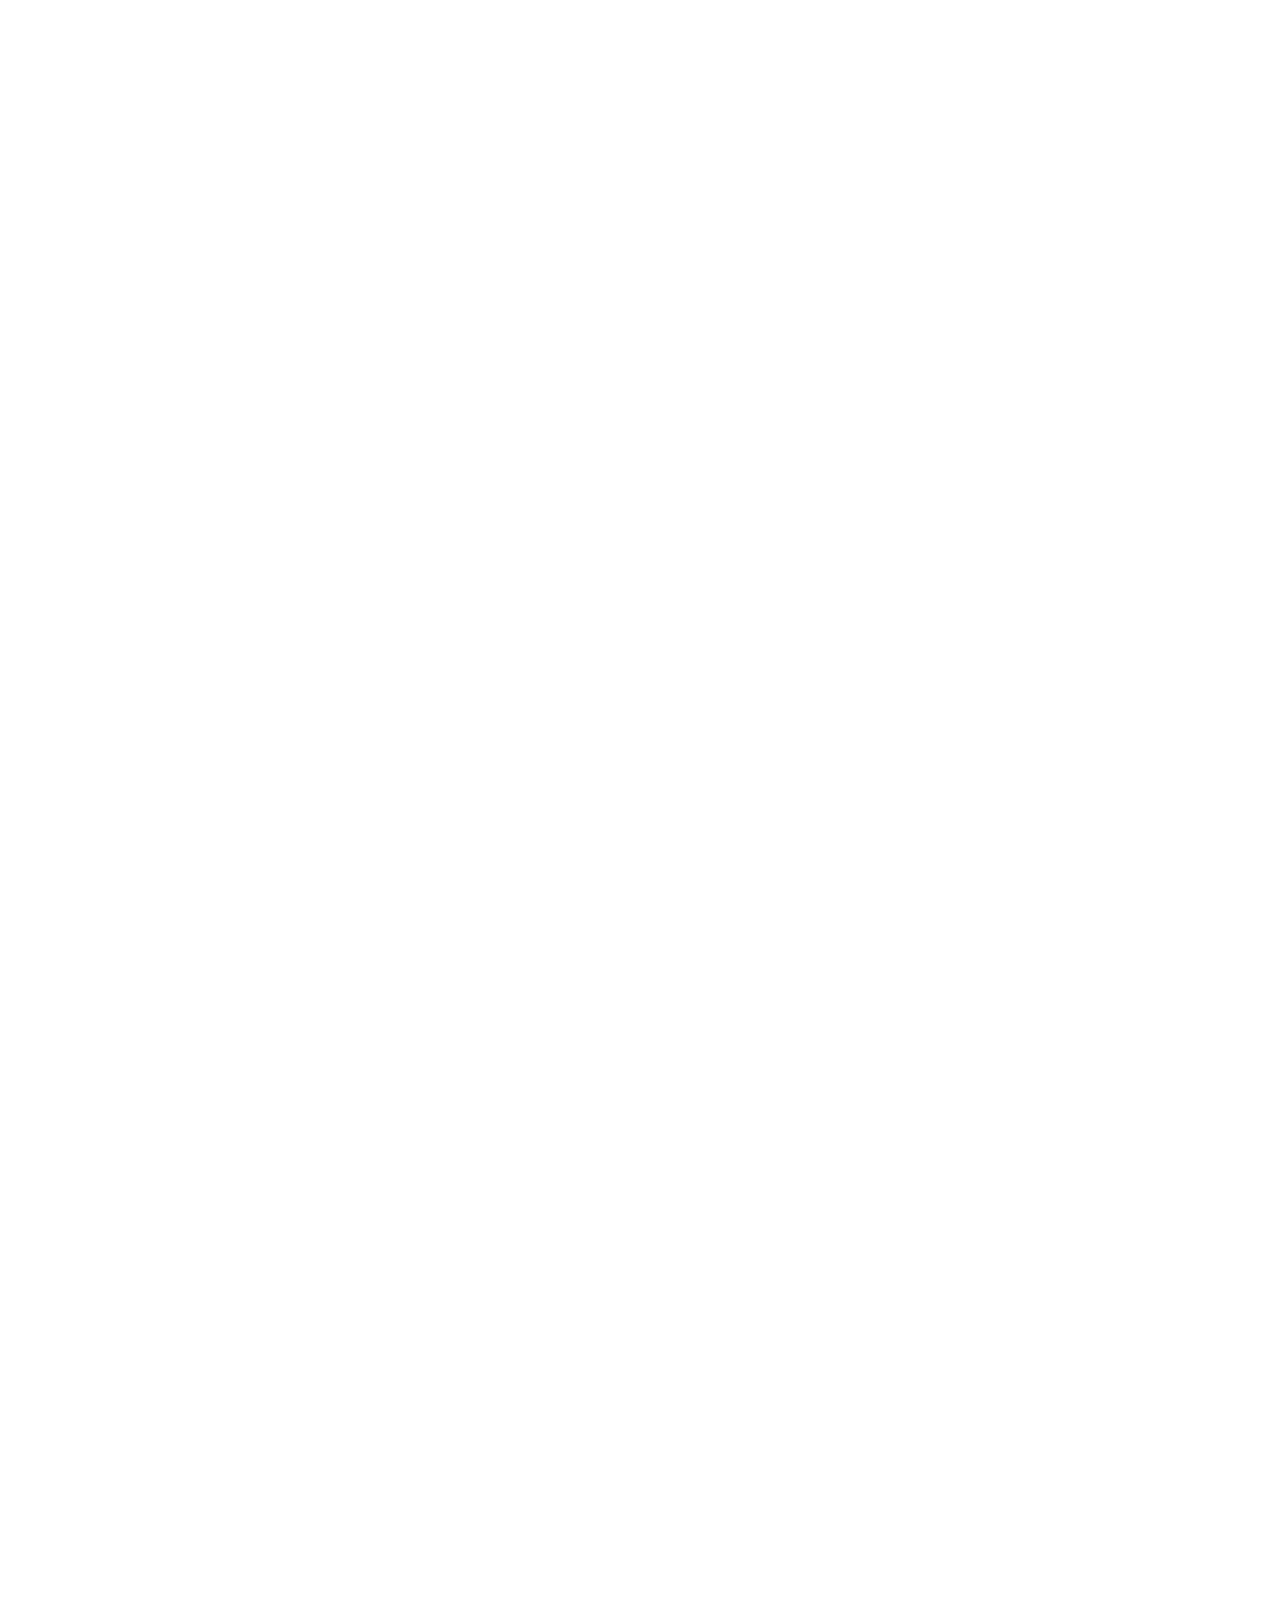
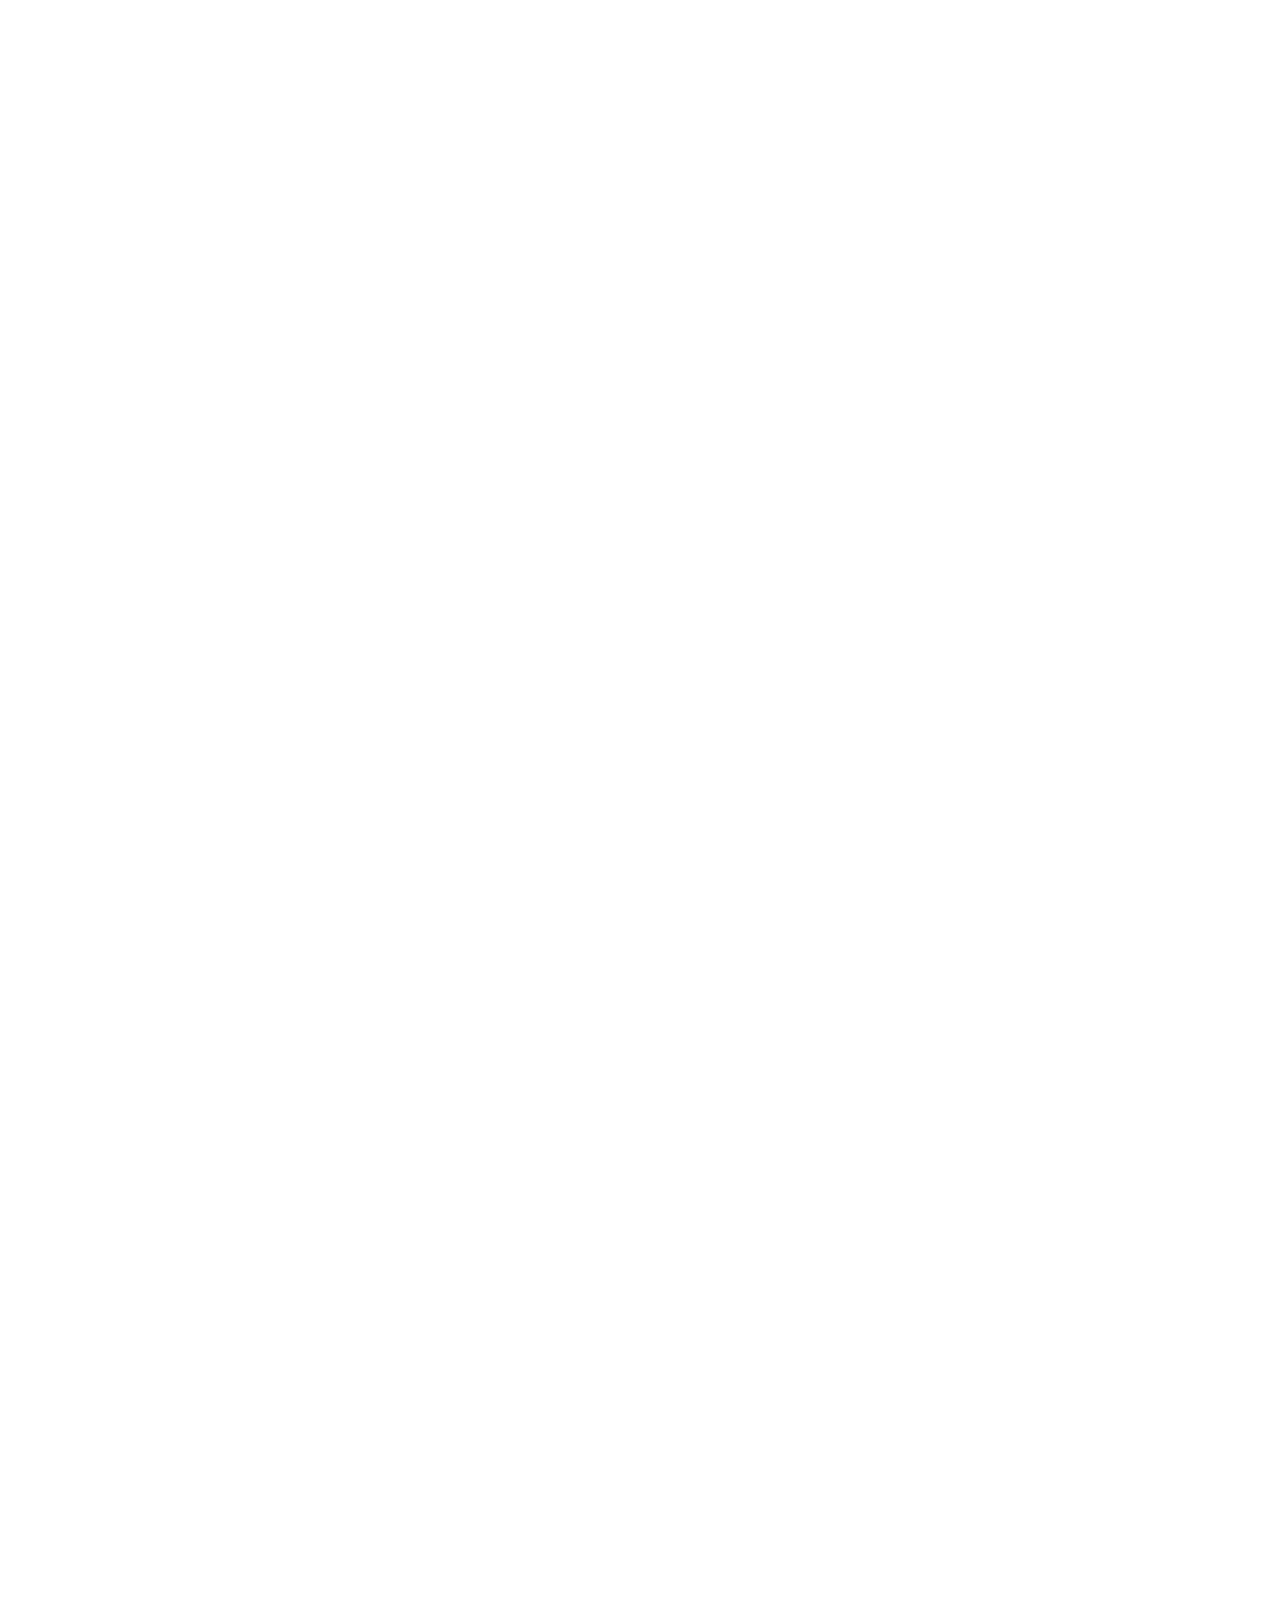
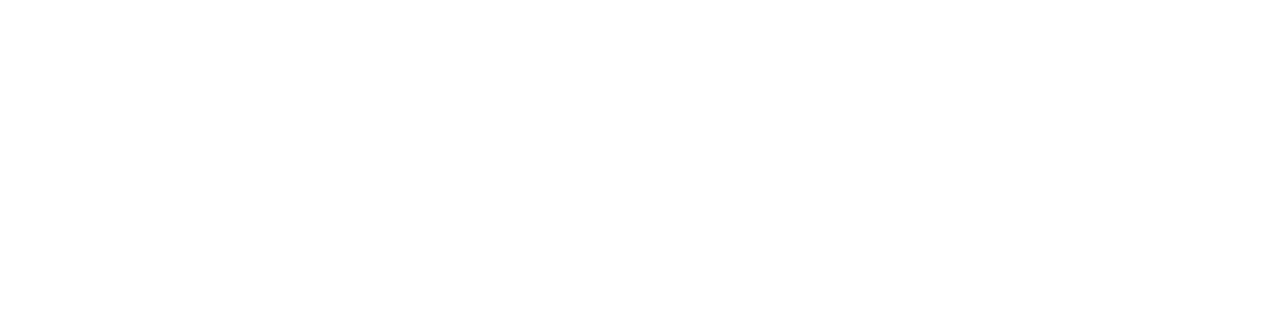
==== commit 12a636e8: "new" ====
--- a/index.html
+++ b/index.html
@@ -465,7 +465,7 @@
                                 <!-- <a class="btn btn-square mx-1" href=""><i class="fab fa-facebook-f"></i></a>-->
                                 <a class="btn btn-square mx-1" href=""><i class="fab fa-instagram"></i></a>
                                 <a class="btn btn-square mx-1" href=""><i class="fab fa-linkedin-in"></i></a>
-                                <a class="btn btn-square mx-1" href="tel:+918130810984"><i class="fab fa-phone-alt"></i></a>
+                                <a class="btn btn-square mx-1" href="tel:+918130810984"><i class="fa fa-phone-alt"></i></a>
                             </div>
                         </div>
                     </div>
@@ -477,10 +477,11 @@
                                 <span>CTO</span>
                             </div>
                             <div class="d-flex justify-content-center p-4">
-                                <a class="btn btn-square mx-1" href=""><i class="fab fa-facebook-f"></i></a>
-                                <!-- <a class="btn btn-square mx-1" href=""><i class="fab fa-twitter"></i></a> -->
+                              <!--<a class="btn btn-square mx-1" href=""><i class="fab fa-facebook-f"></i></a>
+                                <a class="btn btn-square mx-1" href=""><i class="fab fa-twitter"></i></a> -->
                                 <a class="btn btn-square mx-1" href=""><i class="fab fa-instagram"></i></a>
                                 <a class="btn btn-square mx-1" href=""><i class="fab fa-linkedin-in"></i></a>
+                                <a class="btn btn-square mx-1" href="tel:+917906080976"><i class="fa fa-phone-alt"></i></a>
                             </div>
                         </div>
                     </div>
